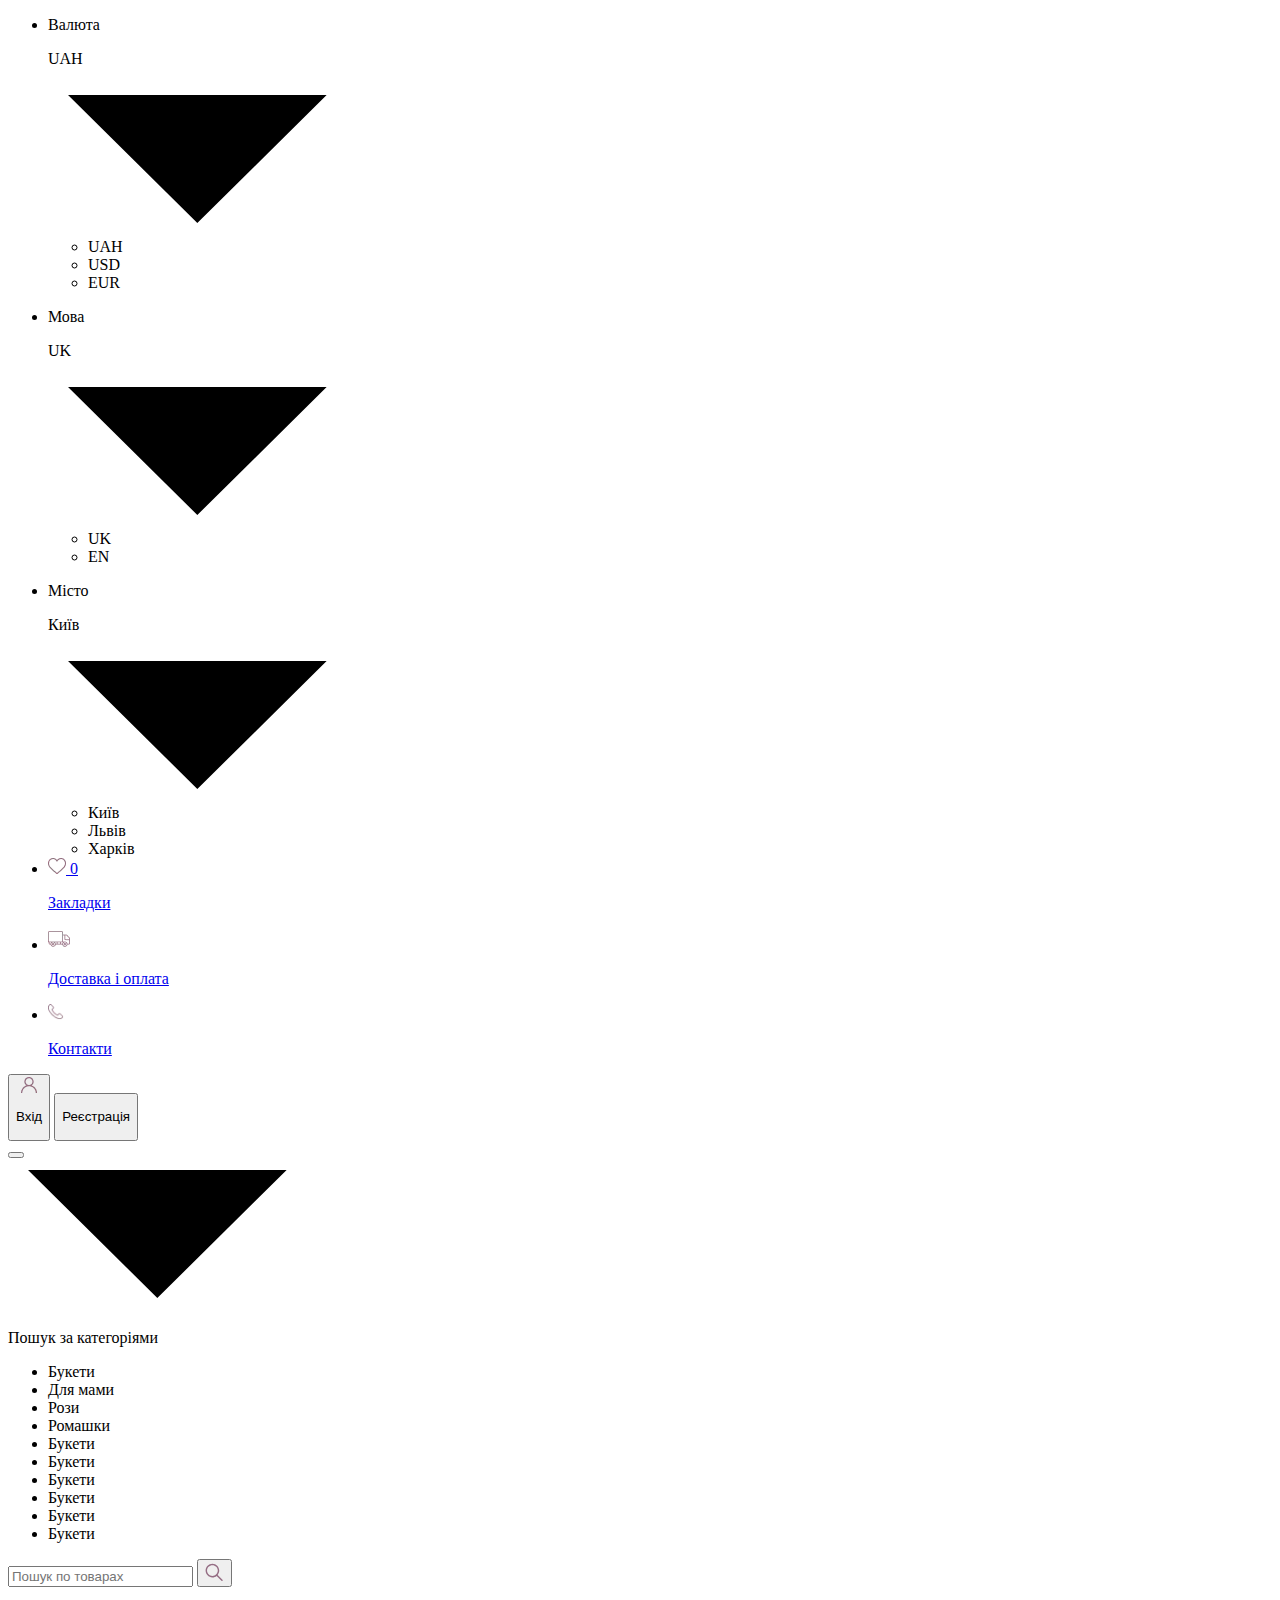
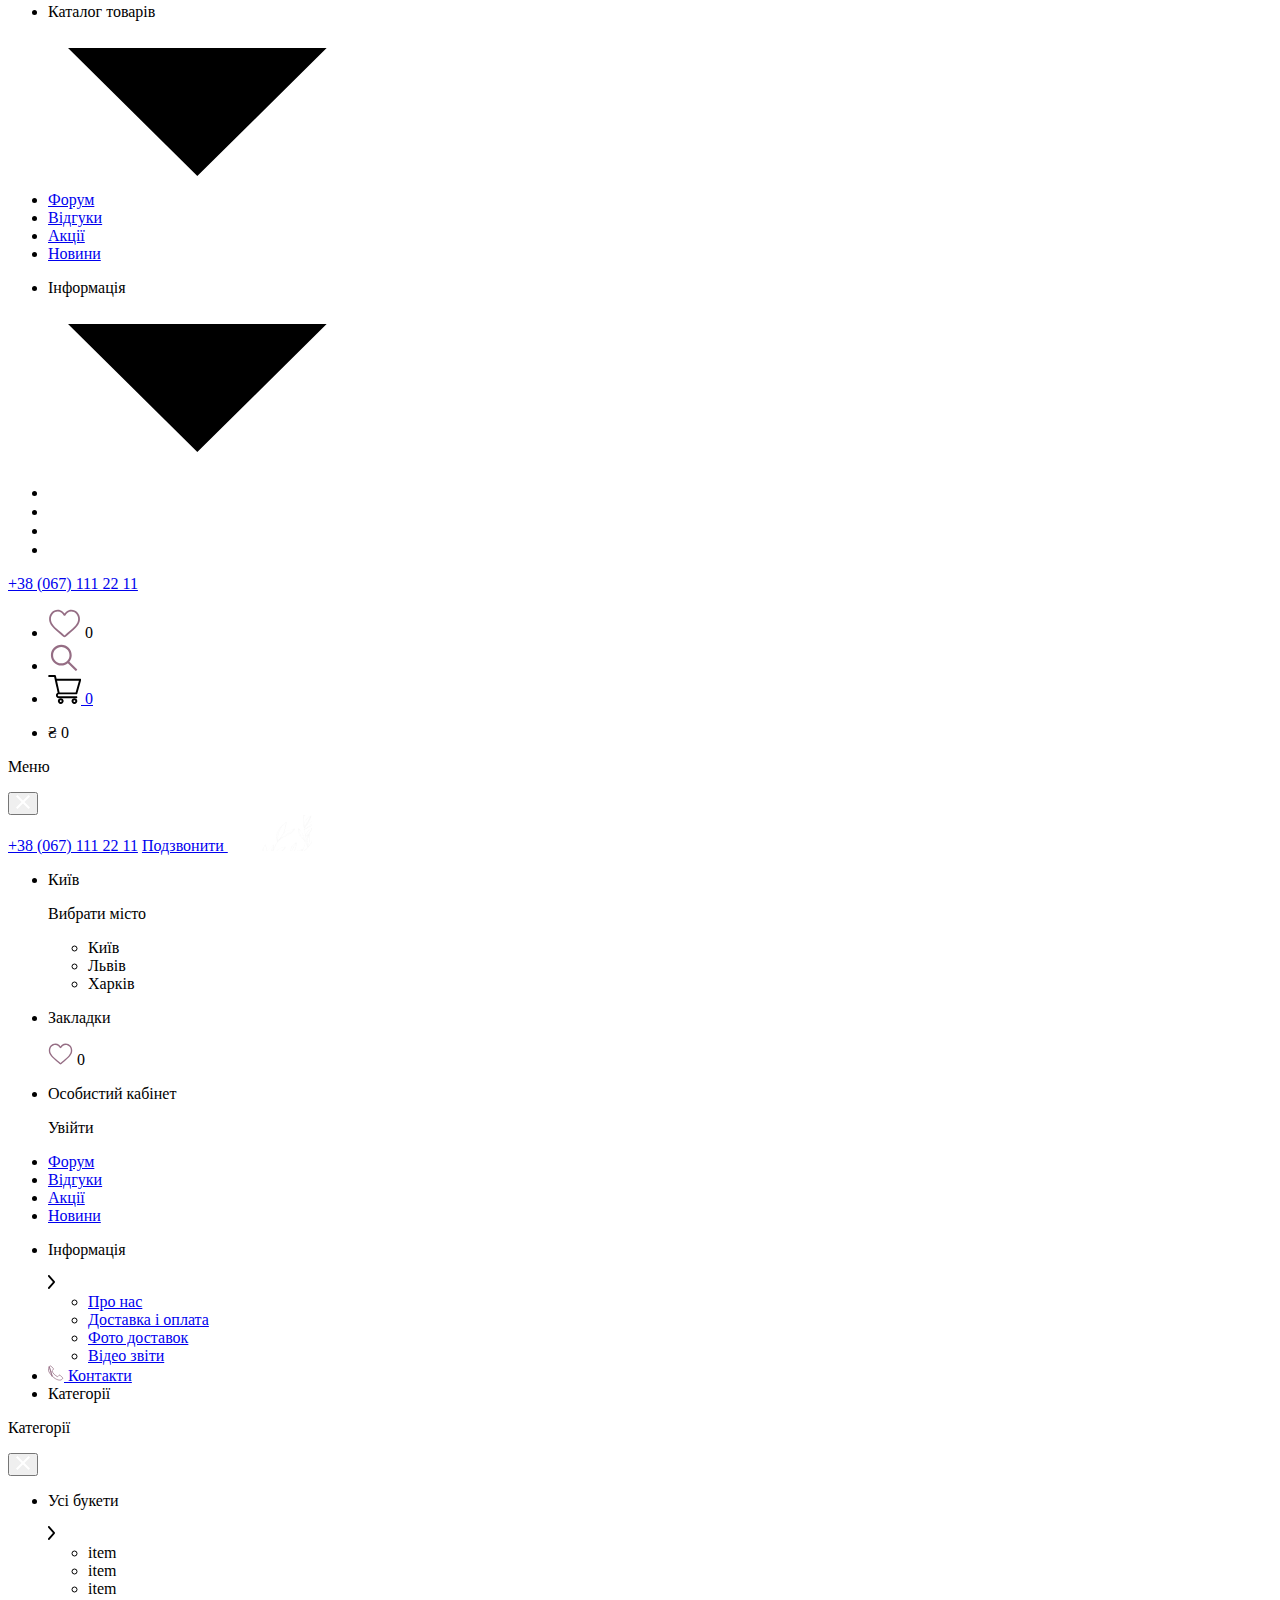
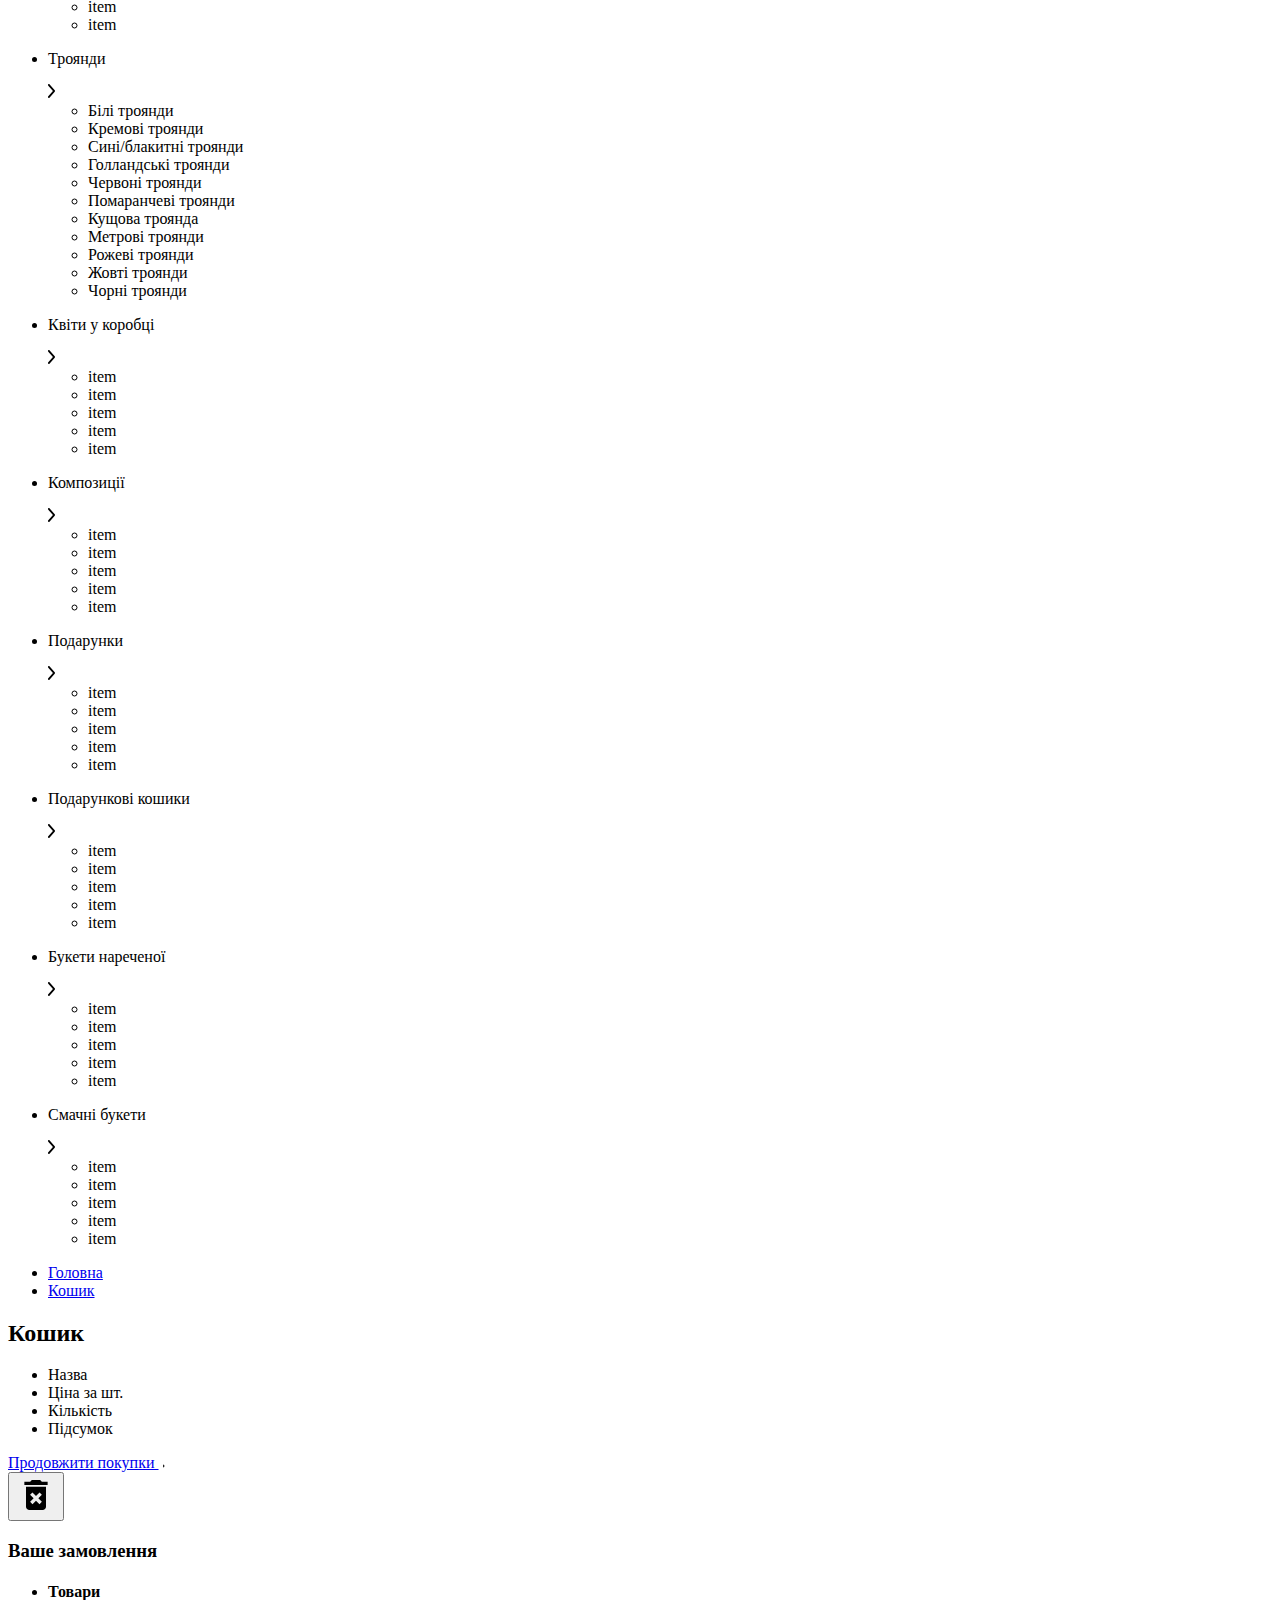
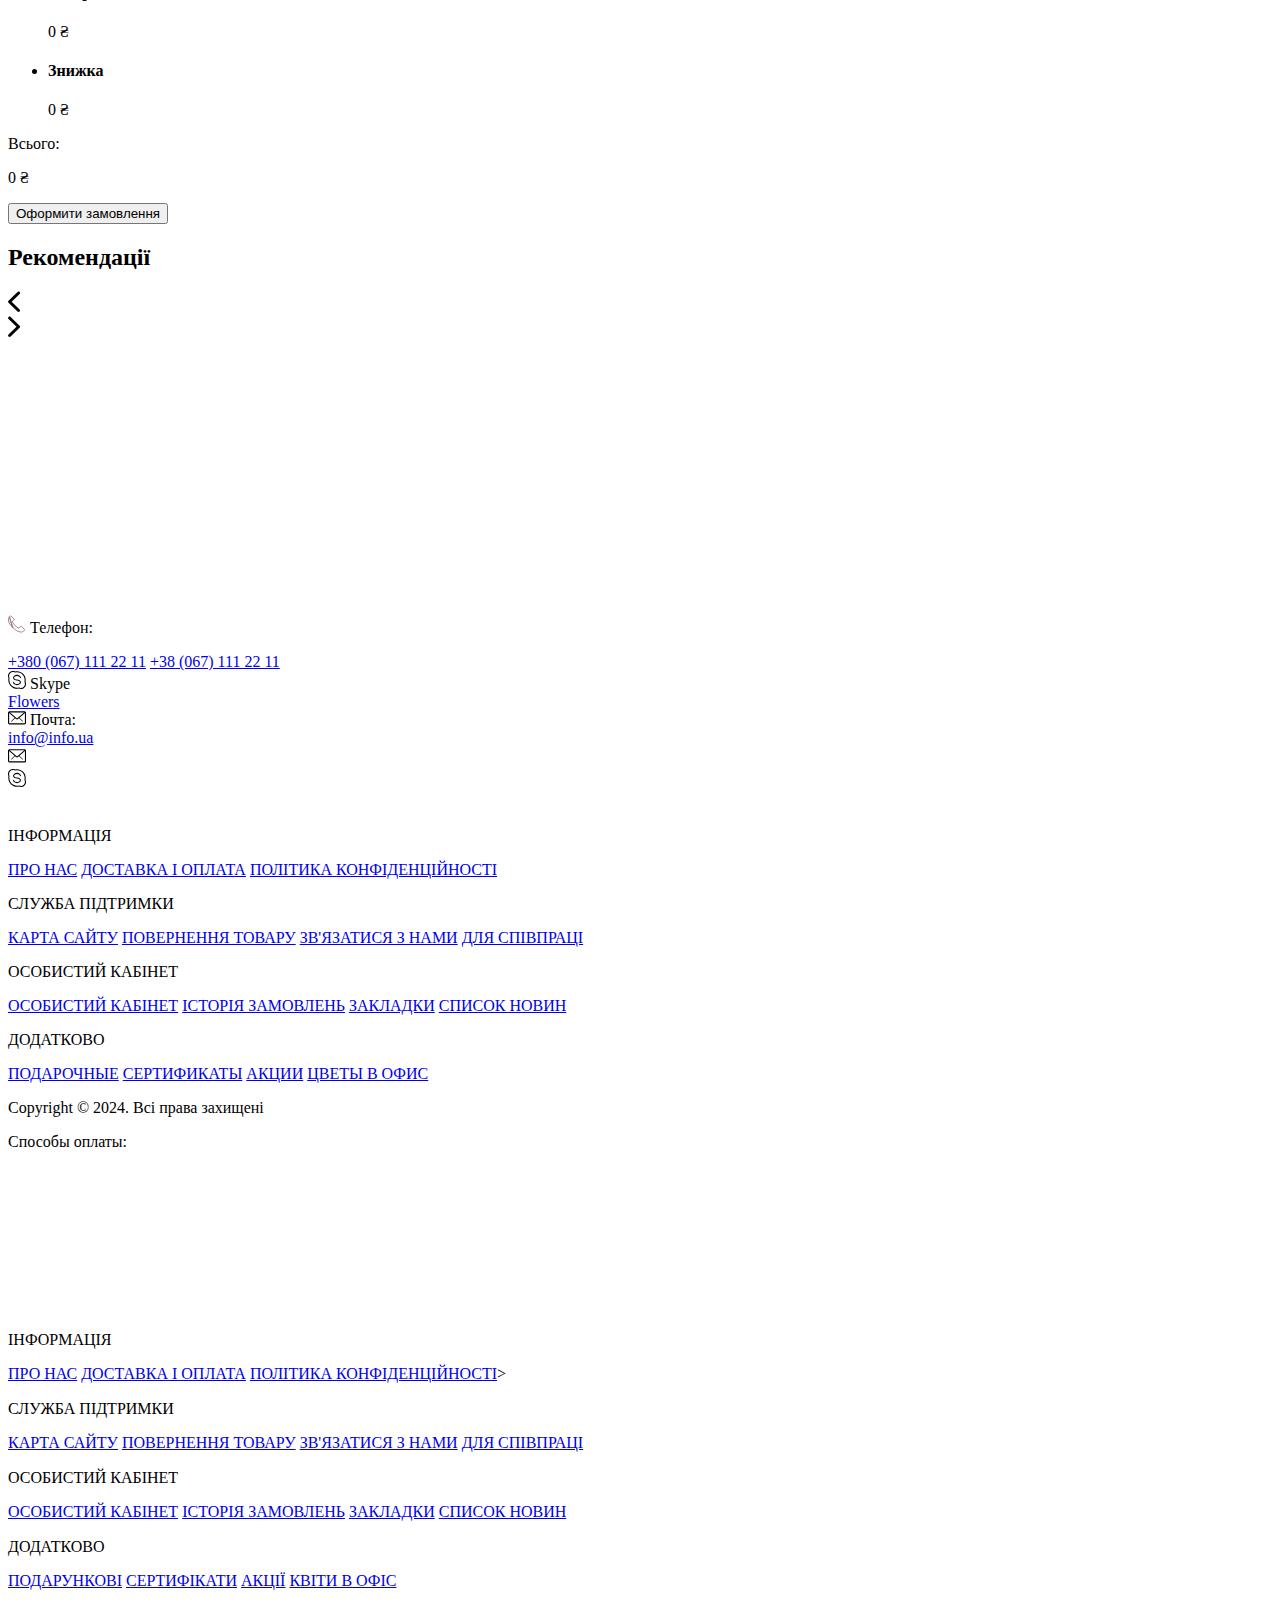
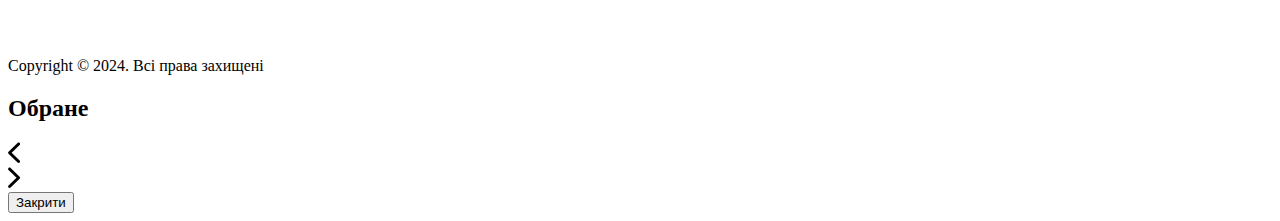
==== basket.html @ e7f1fe48 "Deploying to gh-pages from @ Oleksii03/Flowers@de7574df074969876890b5146ac5ef1aa6917907 🚀" ====
<!doctype html>
<html lang="uk">
  <head>
    <meta charset="UTF-8" />
    <meta
      name="viewport"
      content="width=device-width, initial-scale=1.0" />
    <title>Basket</title>

    <svg
  aria-hidden="true"
  style="position: absolute; width: 0; height: 0; overflow: hidden"
  version="1.1"
  xmlns="http://www.w3.org/2000/svg"
  xmlns:xlink="http://www.w3.org/1999/xlink">
  <defs>
    <symbol
      id="clear-basket"
      viewBox="0 0 24 24">
      <path
        d="M15.516 3.984h3.469v2.016h-13.969v-2.016h3.469l1.031-0.984h4.969zM8.438 11.859l2.156 2.156-2.109 2.109 1.406 1.406 2.109-2.109 2.109 2.109 1.406-1.406-2.109-2.109 2.109-2.156-1.406-1.406-2.109 2.156-2.109-2.156zM6 18.984v-12h12v12q0 0.797-0.609 1.406t-1.406 0.609h-7.969q-0.797 0-1.406-0.609t-0.609-1.406z"></path>
    </symbol>

    <symbol
      id="small-arrow-righ"
      viewBox="0 0 19 32">
      <path
        stroke-linejoin="miter"
        stroke-linecap="butt"
        stroke-miterlimit="4"
        stroke-width="4"
        d="M2.667 29.333l12.226-13.333-12.226-13.333"></path>
    </symbol>

    <symbol
      id="small-arrow-left"
      viewBox="0 0 20 32">
      <path
        stroke-linejoin="miter"
        stroke-linecap="butt"
        stroke-miterlimit="4"
        stroke-width="4.3636"
        d="M17.822 2.909l-12.004 13.091 12.004 13.091"></path>
    </symbol>

    <symbol
      id="remove-basket"
      viewBox="0 0 32 32">
      <path
        d="M8 25.333c0 1.467 1.2 2.667 2.667 2.667h10.667c1.467 0 2.667-1.2 2.667-2.667v-16h-16v16zM9.333 10.667h13.333v15.333h-13.333v-15.333zM20.667 5.333l-1.333-1.333h-6.667l-1.333 1.333h-4.667v2h18.667v-2h-4.667z"></path>
    </symbol>

    <symbol
      id="icon-arrow-accordion"
      viewBox="0 0 17 32">
      <path
        fill="#fff"
        style="fill: var(--color1, #fff)"
        d="M16.611 14.416l-12.997-13.759c-0.827-0.876-2.167-0.876-2.994 0s-0.826 2.294 0 3.169l11.501 12.175-11.5 12.174c-0.826 0.875-0.826 2.294 0 3.169s2.167 0.875 2.994 0l12.997-13.759c0.413-0.438 0.62-1.011 0.62-1.584s-0.207-1.147-0.62-1.584z"></path>
    </symbol>

    <symbol
      id="icon-skype"
      viewBox="0 0 32 32">
      <path
        d="M31.13 19.206c0.224-1.057 0.337-2.134 0.337-3.206 0-4.131-1.609-8.015-4.53-10.937s-6.806-4.53-10.937-4.53c-1.070 0-2.146 0.113-3.205 0.337-1.196-0.57-2.519-0.87-3.848-0.87-4.933 0-8.947 4.013-8.947 8.947 0 1.329 0.3 2.652 0.87 3.848-0.224 1.057-0.337 2.134-0.337 3.205 0 4.131 1.609 8.015 4.53 10.937s6.805 4.53 10.937 4.53c1.070 0 2.146-0.114 3.205-0.337 1.196 0.57 2.519 0.87 3.849 0.87 4.933 0 8.946-4.014 8.946-8.946 0-1.329-0.3-2.652-0.87-3.848zM23.054 30.125c-1.16 0-2.267-0.273-3.29-0.812-0.136-0.071-0.286-0.108-0.437-0.108-0.072 0-0.143 0.008-0.214 0.025-1.027 0.241-2.074 0.362-3.113 0.362-7.495 0-13.592-6.097-13.592-13.592 0-1.041 0.122-2.088 0.362-3.112 0.051-0.22 0.022-0.451-0.083-0.651-0.539-1.024-0.813-2.131-0.813-3.29 0-3.899 3.172-7.072 7.072-7.072 1.16 0 2.267 0.273 3.289 0.812 0.2 0.105 0.431 0.135 0.651 0.083 1.027-0.24 2.074-0.363 3.113-0.363 7.495 0 13.592 6.097 13.592 13.592 0 1.041-0.122 2.088-0.362 3.113-0.052 0.22-0.022 0.451 0.083 0.651 0.539 1.023 0.812 2.13 0.812 3.29 0 3.899-3.172 7.071-7.071 7.071z"></path>
      <path
        d="M16.001 8.752c2.765 0 5.102 1.445 5.102 3.155 0 0.518 0.42 0.938 0.937 0.938s0.938-0.42 0.938-0.938c0-1.414-0.775-2.717-2.181-3.67-1.294-0.877-2.998-1.36-4.796-1.36s-3.502 0.483-4.796 1.36c-1.406 0.953-2.181 2.256-2.181 3.67s0.774 2.717 2.181 3.67c1.294 0.877 2.998 1.36 4.796 1.36 2.765 0 5.102 1.445 5.102 3.155s-2.337 3.155-5.102 3.155c-2.766 0-5.102-1.445-5.102-3.155 0-0.518-0.42-0.938-0.938-0.938s-0.938 0.42-0.938 0.938c0 1.413 0.774 2.717 2.181 3.67 1.294 0.877 2.998 1.36 4.796 1.36s3.502-0.483 4.796-1.36c1.406-0.953 2.181-2.256 2.181-3.67s-0.775-2.717-2.181-3.67c-1.294-0.877-2.998-1.36-4.796-1.36-2.766 0-5.102-1.445-5.102-3.155s2.336-3.155 5.102-3.155z"></path>
    </symbol>

    <symbol
      id="icon-email"
      viewBox="0 0 41 32">
      <path
        d="M33.31 23.966c-0.163 0-0.326-0.060-0.454-0.18l-7.634-7.161c-0.267-0.249-0.28-0.67-0.029-0.937 0.251-0.269 0.669-0.281 0.938-0.029l7.634 7.161c0.267 0.25 0.28 0.67 0.029 0.937-0.131 0.139-0.306 0.21-0.484 0.21z"></path>
      <path
        d="M7.829 23.967c-0.176 0-0.353-0.070-0.484-0.21-0.251-0.267-0.237-0.687 0.029-0.937l7.636-7.161c0.268-0.249 0.689-0.239 0.938 0.029 0.251 0.267 0.237 0.687-0.029 0.937l-7.636 7.161c-0.127 0.121-0.291 0.181-0.454 0.181z"></path>
      <path
        d="M37.826 30.624h-34.509c-1.828 0-3.317-1.487-3.317-3.317v-22.616c0-1.829 1.489-4.12 3.317-4.12h34.509c1.828 0 3.317 2.291 3.317 4.12v22.616c0 1.829-1.488 3.317-3.317 3.317zM3.317 3.143c-1.097 0-0.745 0.452-0.745 1.549v22.88c0 1.097-0.352 0.392 0.745 0.392h34.509c1.097 0 0.745 0.441 0.745-0.656v-22.879c0-1.097 0.352-1.286-0.745-1.286h-34.509z"></path>
      <path
        d="M20.573 19.333c-0.882 0-1.764-0.293-2.436-0.878l-17.035-14.86c-0.276-0.24-0.305-0.659-0.065-0.937 0.243-0.276 1.259-1.038 1.535-0.801l16.714 14.143c0.848 0.739 1.725 0.739 2.571 0l16.714-14.143c-0.576-0.761 1.269 0.548 1.513 0.825 0.24 0.277 0.212 0.695-0.064 0.937l-17.013 14.835c-0.673 0.586-1.553 0.88-2.436 0.88z"></path>
    </symbol>

    <symbol
      id="three-arrows"
      viewBox="0 0 45 32">
      <path
        fill="#956d84"
        style="fill: var(--color1, #956d84)"
        opacity="0.4"
        d="M10.611 9.768l-1.516 1.347 4.716 4.884-4.716 4.884 1.516 1.516 6.232-6.4z"></path>
      <path
        fill="#956d84"
        style="fill: var(--color1, #956d84)"
        opacity="0.7"
        d="M20.716 9.768l-1.516 1.347 4.716 4.884-4.716 4.884 1.347 1.516 6.4-6.4z"></path>
      <path
        fill="#956d84"
        style="fill: var(--color1, #956d84)"
        opacity="0.9"
        d="M30.821 9.6l-1.516 1.516 4.716 4.884-4.884 4.884 1.516 1.347 6.4-6.232z"></path>
    </symbol>

    <symbol
      id="icon-slider-btn-next"
      viewBox="0 0 18 32">
      <path
        d="M17.585 14.869l-13.759-13.377c-0.875-0.851-2.294-0.851-3.169 0s-0.875 2.23 0 3.081l12.175 11.836-12.175 11.836c-0.875 0.851-0.875 2.23 0 3.081s2.294 0.851 3.169 0l13.759-13.377c0.438-0.425 0.656-0.983 0.656-1.54s-0.219-1.115-0.656-1.54z"></path>
    </symbol>

    <symbol
      id="icon-slider-btn-prev"
      viewBox="0 0 18 32">
      <path
        d="M0.656 14.869l13.759-13.377c0.875-0.851 2.294-0.851 3.169 0s0.875 2.23 0 3.081l-12.175 11.836 12.175 11.836c0.875 0.851 0.875 2.23 0 3.081s-2.294 0.851-3.169 0l-13.759-13.377c-0.437-0.425-0.656-0.983-0.656-1.54s0.219-1.115 0.656-1.54z"></path>
    </symbol>

    <symbol
      id="star-rating"
      viewBox="0 0 32 32">
      <path
        d="M32 12.408l-11.056-1.607-4.944-10.018-4.944 10.018-11.056 1.607 8 7.798-1.889 11.011 9.889-5.199 9.889 5.199-1.889-11.011 8-7.798z"></path>
    </symbol>

    <symbol
      id="icon-gift-for-clients"
      viewBox="0 0 33 32">
      <path
        d="M31.611 6.346h-2.561c0.074-0.104 0.142-0.214 0.201-0.329 0.339-0.662 0.385-1.441 0.126-2.138l-0.776-2.086c-0.259-0.697-0.802-1.257-1.491-1.536s-1.47-0.258-2.142 0.061l-6.141 2.917c-0.304-0.217-0.675-0.345-1.075-0.345h-2.761c-0.401 0-0.772 0.128-1.076 0.345l-6.141-2.917c-0.672-0.319-1.453-0.341-2.142-0.061s-1.232 0.84-1.491 1.536l-0.776 2.086c-0.259 0.697-0.213 1.476 0.126 2.138 0.059 0.115 0.126 0.225 0.201 0.329h-2.561c-0.268 0-0.485 0.217-0.485 0.485v3.494c0 0.268 0.217 0.485 0.485 0.485s0.485-0.217 0.485-0.485v-3.009h3.371c0.054 0.019 0.109 0.036 0.164 0.052l4.075 1.122c-0.906 1.388-1.704 2.847-2.388 4.36h-5.222v-0.583c0-0.268-0.217-0.485-0.485-0.485s-0.485 0.217-0.485 0.485v1.068c0 0.268 0.217 0.485 0.485 0.485h1.731v17.184c0 0.268 0.217 0.485 0.485 0.485h26.047c0.268 0 0.485-0.217 0.485-0.485v-2.818c0-0.268-0.217-0.485-0.485-0.485s-0.485 0.217-0.485 0.485v2.333h-9.626v-16.4c1.375 2.604 2.306 5.436 2.734 8.361 0.028 0.194 0.17 0.351 0.36 0.4 0.040 0.010 0.080 0.015 0.12 0.015 0.15 0 0.294-0.070 0.388-0.193 0.698-0.926 1.347-1.917 1.932-2.951 0.981 0.668 1.933 1.413 2.837 2.219 0.152 0.136 0.374 0.162 0.553 0.065s0.28-0.296 0.25-0.498c-0.387-2.643-1.11-5.243-2.134-7.717h2.585v12.424c0 0.268 0.217 0.485 0.485 0.485s0.485-0.217 0.485-0.485v-12.424h1.731c0.268 0 0.485-0.217 0.485-0.485v-6.504c0-0.268-0.217-0.485-0.485-0.485zM25.385 1.195c0.433-0.205 0.916-0.219 1.36-0.039s0.779 0.526 0.946 0.975l0.776 2.085c0.167 0.449 0.139 0.931-0.080 1.358s-0.593 0.731-1.054 0.858l-7.726 2.127v-2.333c1.737-1.063 6.066-3.257 7.144-1.736 0.155 0.219 0.458 0.271 0.676 0.116s0.271-0.458 0.116-0.677c-0.832-1.174-2.584-1.231-5.209-0.169-1.081 0.437-2.080 0.971-2.726 1.341v-0.358c0-0.26-0.054-0.507-0.151-0.732l5.93-2.816zM14.991 3.86h2.761c0.487 0 0.883 0.396 0.883 0.883v4.012c0 0.487-0.396 0.883-0.883 0.883h-2.761c-0.487 0-0.883-0.396-0.883-0.883v-4.012c0-0.487 0.396-0.883 0.883-0.883zM14.175 12.849c0.464-0.771 0.97-1.519 1.513-2.24h1.366c0.544 0.721 1.049 1.468 1.513 2.24h-4.392zM4.356 5.574c-0.218-0.426-0.247-0.909-0.080-1.358l0.776-2.086c0.167-0.449 0.502-0.795 0.946-0.975s0.927-0.167 1.36 0.039l5.93 2.817c-0.097 0.225-0.151 0.472-0.151 0.732v0.386c-0.644-0.371-1.665-0.92-2.774-1.369-2.625-1.062-4.378-1.005-5.209 0.169-0.155 0.219-0.103 0.522 0.116 0.677s0.522 0.103 0.676-0.116c1.088-1.535 5.488 0.714 7.192 1.765v2.303l-7.726-2.127c-0.462-0.127-0.836-0.432-1.055-0.858zM13.355 9.626c0.242 0.452 0.665 0.793 1.172 0.924-2.27 3.167-3.833 6.807-4.566 10.632-0.516-0.753-0.998-1.543-1.439-2.359-0.065-0.12-0.176-0.206-0.308-0.24s-0.271-0.010-0.384 0.064c-0.808 0.527-1.6 1.105-2.364 1.726 0.787-4.132 2.414-8.117 4.746-11.613l3.143 0.865zM3.834 13.82h2.586c-1.024 2.474-1.747 5.073-2.134 7.717-0.029 0.202 0.070 0.401 0.25 0.498s0.401 0.071 0.553-0.065c0.904-0.806 1.856-1.551 2.837-2.219 0.586 1.035 1.234 2.025 1.932 2.951 0.093 0.124 0.238 0.193 0.387 0.193 0.040 0 0.080-0.005 0.12-0.015 0.19-0.048 0.332-0.206 0.36-0.4 0.428-2.926 1.359-5.758 2.734-8.362v16.401h-9.626v-16.699zM14.43 30.519v-16.699h3.883v16.699h-3.883zM24.914 18.648c-0.113-0.074-0.253-0.097-0.384-0.064s-0.243 0.12-0.308 0.239c-0.441 0.816-0.923 1.605-1.439 2.359-0.733-3.825-2.296-7.464-4.566-10.631 0.507-0.131 0.93-0.472 1.172-0.925l3.144-0.866c2.332 3.497 3.959 7.482 4.746 11.614-0.765-0.621-1.556-1.199-2.365-1.726zM31.126 12.849h-5.222c-0.684-1.512-1.483-2.972-2.388-4.36l4.075-1.122c0.055-0.015 0.11-0.033 0.164-0.052h3.371v5.533z"></path>
    </symbol>

    <symbol
      id="icon-heart"
      viewBox="0 0 32 32">
      <path
        d="M23.6 2c-3.363 0-6.258 2.736-7.599 5.594-1.342-2.858-4.237-5.594-7.601-5.594-4.637 0-8.4 3.764-8.4 8.401 0 9.433 9.516 11.906 16.001 21.232 6.13-9.268 15.999-12.1 15.999-21.232 0-4.637-3.763-8.401-8.4-8.401z"></path>
    </symbol>

    <symbol
      id="icon-video-reports"
      viewBox="0 0 32 32">
      <path
        d="M9.020 9.623h0.624c-0.239-0.328-0.441-0.684-0.606-1.061-0.298-0.689-0.462-1.444-0.462-2.236 0-0.691 0.126-1.357 0.358-1.974 0.239-0.64 0.59-1.223 1.029-1.726 0.17-0.195 0.466-0.214 0.659-0.044 0.195 0.17 0.214 0.464 0.044 0.659-0.367 0.42-0.659 0.905-0.858 1.437-0.191 0.51-0.296 1.065-0.296 1.648 0 0.666 0.136 1.297 0.383 1.866 0.232 0.535 0.563 1.021 0.969 1.431h6.681c0.406-0.411 0.737-0.896 0.969-1.431 0.246-0.569 0.383-1.199 0.383-1.866 0-1.295-0.524-2.47-1.375-3.318-0.849-0.849-2.021-1.375-3.318-1.375-0.358 0-0.703 0.039-1.031 0.112-0.337 0.076-0.664 0.19-0.974 0.337-0.234 0.112-0.512 0.011-0.622-0.223-0.112-0.234-0.011-0.512 0.223-0.622 0.367-0.174 0.76-0.31 1.173-0.402 0.4-0.090 0.813-0.138 1.231-0.138 1.556 0 2.962 0.631 3.983 1.649 0.494 0.494 0.896 1.081 1.18 1.731 0.232-0.531 0.544-1.021 0.919-1.449 0.17-0.195 0.466-0.214 0.659-0.044 0.195 0.17 0.214 0.464 0.044 0.659-0.367 0.42-0.659 0.905-0.859 1.437-0.191 0.51-0.296 1.065-0.296 1.648 0 0.666 0.138 1.297 0.384 1.866 0.232 0.535 0.562 1.021 0.969 1.431h6.679c0.407-0.411 0.739-0.896 0.971-1.431 0.246-0.569 0.383-1.199 0.383-1.866 0-1.295-0.526-2.47-1.375-3.318s-2.021-1.375-3.318-1.375c-0.36 0-0.703 0.039-1.031 0.112-0.337 0.076-0.664 0.19-0.974 0.337-0.234 0.112-0.512 0.011-0.624-0.223-0.11-0.234-0.009-0.512 0.223-0.622 0.369-0.174 0.762-0.31 1.173-0.402 0.402-0.090 0.815-0.138 1.233-0.138 1.556 0 2.962 0.631 3.981 1.649s1.649 2.427 1.649 3.981c0 0.792-0.165 1.547-0.464 2.236-0.163 0.377-0.367 0.733-0.604 1.061h0.622c0.631 0 1.203 0.259 1.618 0.673s0.672 0.987 0.672 1.616v12.194c0 0.631-0.257 1.203-0.672 1.618s-0.987 0.671-1.618 0.671h-3.318l-1.116 3.907c-0.057 0.202-0.241 0.34-0.45 0.34h-10.921c-0.221 0-0.408-0.154-0.457-0.361l-1.109-3.885h-3.32c-0.629 0-1.201-0.257-1.616-0.671s-0.673-0.987-0.673-1.618v-2.716h-1.611v0.927c0 0.227-0.161 0.418-0.377 0.461l-4.144 1.201c-0.296 0.087-0.599-0.138-0.599-0.448v-4.459c0-0.259 0.211-0.47 0.469-0.47s0.468 0.211 0.468 0.47v3.837l3.246-0.943c0-2.638 0-5.276 0-7.914l-3.246-0.941v3.836c0 0.261-0.209 0.47-0.468 0.47s-0.469-0.209-0.469-0.47v-4.459c0-0.331 0.335-0.555 0.638-0.436l4.144 1.201c0.2 0.059 0.338 0.241 0.338 0.448v0.927h1.61v-2.716c0-0.629 0.259-1.201 0.673-1.616 0.415-0.416 0.987-0.673 1.616-0.673zM24.527 3.996c0.643 0 1.226 0.26 1.648 0.682s0.682 1.005 0.682 1.648c0 0.643-0.26 1.226-0.682 1.648s-1.005 0.682-1.648 0.682c-0.643 0-1.226-0.26-1.648-0.682s-0.682-1.004-0.682-1.648 0.26-1.226 0.682-1.648c0.422-0.422 1.005-0.682 1.648-0.682zM25.512 5.341c-0.252-0.252-0.601-0.407-0.985-0.407s-0.732 0.156-0.985 0.407c-0.252 0.253-0.407 0.601-0.407 0.985s0.156 0.734 0.407 0.985c0.253 0.252 0.601 0.408 0.985 0.408s0.733-0.156 0.985-0.408c0.252-0.251 0.407-0.601 0.407-0.985s-0.156-0.732-0.407-0.985zM14.203 3.996c0.645 0 1.226 0.26 1.648 0.682s0.682 1.005 0.682 1.648c0 0.643-0.26 1.226-0.682 1.648s-1.003 0.682-1.648 0.682c-0.643 0-1.224-0.26-1.646-0.682s-0.684-1.004-0.684-1.648 0.262-1.226 0.684-1.648c0.422-0.422 1.003-0.682 1.646-0.682zM15.189 5.341c-0.252-0.252-0.599-0.407-0.985-0.407-0.384 0-0.732 0.156-0.983 0.407-0.252 0.253-0.408 0.601-0.408 0.985s0.156 0.734 0.408 0.985c0.252 0.252 0.599 0.408 0.983 0.408s0.733-0.156 0.985-0.408c0.252-0.251 0.408-0.601 0.408-0.985s-0.156-0.732-0.408-0.985zM16.019 19.371c0.184 0.182 0.184 0.48 0 0.663-0.182 0.182-0.48 0.182-0.663 0l-1.343-1.343c-0.675-0.675-1.012-1.563-1.012-2.45s0.337-1.777 1.012-2.45c0.652-0.652 1.529-1.012 2.45-1.012 0.888 0 1.775 0.337 2.45 1.012l0.452 0.452 0.452-0.452c0.673-0.675 1.563-1.012 2.45-1.012s1.775 0.337 2.45 1.012c0.65 0.65 1.012 1.529 1.012 2.45 0 0.888-0.338 1.777-1.012 2.45l-5.021 5.019c-0.182 0.184-0.48 0.184-0.663 0l-2.176-2.176c-0.184-0.182-0.184-0.478 0-0.663 0.182-0.182 0.48-0.182 0.663 0l1.844 1.844 4.69-4.69c0.475-0.475 0.737-1.114 0.737-1.786 0-0.648-0.246-1.297-0.737-1.788-0.492-0.491-1.139-0.737-1.788-0.737s-1.297 0.246-1.788 0.737l-0.783 0.783c-0.183 0.182-0.48 0.182-0.663 0l-0.783-0.783c-0.475-0.475-1.116-0.739-1.788-0.739-0.647 0-1.295 0.246-1.788 0.739-0.491 0.491-0.737 1.139-0.737 1.788s0.246 1.295 0.737 1.788l1.343 1.343zM6.731 20.453v-4.886h-1.611v4.886h1.611zM19.366 8.573c-0.163 0.374-0.365 0.726-0.601 1.051h1.199c-0.234-0.324-0.436-0.677-0.599-1.051zM25.418 26.396h-12.106l0.946 3.309h10.214l0.946-3.309zM29.711 10.56c-6.897 0-13.794 0-20.691 0-0.37 0-0.709 0.152-0.953 0.399-0.246 0.244-0.399 0.583-0.399 0.953v12.194c0 0.372 0.152 0.709 0.399 0.955 0.245 0.244 0.583 0.397 0.953 0.397h20.691c0.372 0 0.71-0.152 0.955-0.397 0.245-0.246 0.397-0.583 0.397-0.955v-12.194c0-0.37-0.152-0.709-0.397-0.953-0.244-0.246-0.583-0.399-0.955-0.399z"></path>
    </symbol>

    <symbol
      id="icon-photos-of-deliveries"
      viewBox="0 0 32 32">
      <path
        d="M31.788 10.889c-0.173-0.236-0.427-0.39-0.715-0.435l-9.296-1.436v-7.924c0-0.603-0.491-1.094-1.094-1.094h-19.589c-0.603 0-1.094 0.491-1.094 1.094v19.602c0 0.603 0.491 1.094 1.094 1.094h7.3l-0.92 5.96c-0.091 0.59 0.324 1.157 0.914 1.248l19.36 2.99c0.576 0.089 1.158-0.333 1.248-0.914l0.501-3.242c0.093-0.599-0.834-0.742-0.926-0.143-0.063 0.408-0.354 3.421-0.679 3.372l-19.36-2.99c-0.093-0.023-0.136-0.083-0.131-0.178l0.943-6.103h1.049l-0.762 4.937c-0.040 0.256 0.136 0.495 0.392 0.535l16.693 2.578c0.236 0.036 0.498-0.152 0.535-0.392l2.583-16.723c0.040-0.256-0.136-0.495-0.392-0.535l-7.663-1.183v-1.040l9.153 1.414c0.093 0.023 0.136 0.083 0.131 0.178l-2.126 13.767c-0.090 0.582 0.832 0.752 0.926 0.143l2.126-13.767c0.045-0.289-0.026-0.578-0.198-0.813zM0.938 20.697v-19.602c0-0.086 0.070-0.156 0.156-0.156h19.589c0.086 0 0.156 0.070 0.156 0.156v19.602c0 0.086-0.070 0.156-0.156 0.156h-19.589c-0.086 0-0.156-0.070-0.156-0.156zM28.833 13.046l-2.439 15.796-15.767-2.435 0.713-4.617h9.343c0.603 0 1.094-0.491 1.094-1.094v-8.741l7.057 1.090z"></path>
      <path
        d="M19.334 1.966h-16.891c-0.259 0-0.469 0.21-0.469 0.469v2.343c0 0.606 0.938 0.606 0.938 0v-1.874h15.953v15.984h-15.953v-11.616c0-0.606-0.938-0.606-0.938 0v12.085c0 0.259 0.21 0.469 0.469 0.469h16.891c0.259 0 0.469-0.21 0.469-0.469v-16.921c0-0.259-0.21-0.469-0.469-0.469z"></path>
      <path
        d="M10.889 15.558c0.061 0 0.122-0.012 0.18-0.036 0.053-0.022 1.303-0.547 2.574-1.539 1.733-1.353 2.66-2.929 2.682-4.559 0.023-1.705-1.276-3.366-3.063-3.366-0.935 0-1.801 0.465-2.374 1.235-0.573-0.77-1.439-1.235-2.374-1.235-1.689 0-3.063 1.507-3.063 3.359 0 3.924 5.045 6.019 5.26 6.106 0.057 0.023 0.117 0.034 0.177 0.034zM6.39 9.418c0-1.335 0.953-2.422 2.125-2.422 0.833 0 1.594 0.56 1.938 1.428 0.153 0.387 0.718 0.387 0.871 0 0.344-0.867 1.104-1.428 1.938-1.428 1.268 0 2.141 1.224 2.125 2.415-0.039 2.902-3.651 4.766-4.501 5.165-0.857-0.392-4.496-2.232-4.496-5.159z"></path>
    </symbol>

    <symbol
      id="icon-phone"
      viewBox="0 0 34 32">
      <path
        fill="none"
        stroke="#956d84"
        style="stroke: var(--color1, #956d84)"
        stroke-linejoin="miter"
        stroke-linecap="butt"
        stroke-miterlimit="4"
        stroke-width="1.6"
        d="M2.646 2.4l-0.253 0.323c-0.417 0.532-0.77 1.151-1.034 1.823-0.246 0.649-0.395 1.258-0.463 1.86l-0.001 0.006c-0.609 5.045 1.645 9.765 8.319 16.44 0 0 0 0 0 0M2.646 2.4l6.003 21.018 0.566-0.566M2.646 2.4l1.041-1.047c0-0 0-0 0.001-0.001 0.73-0.73 1.857-0.72 2.509-0.068 0 0 0 0 0 0l4.953 4.954c0.654 0.654 0.663 1.781-0.066 2.511l-0 0-0.823 0.824-2.107 2.104 0.304 0.531c0.072 0.126 0.145 0.257 0.223 0.399 0.013 0.024 0.026 0.048 0.040 0.072l0.001 0.001 0.010 0.018c0.881 1.585 2.122 3.821 4.474 6.172 2.353 2.354 4.592 3.595 6.178 4.474 0.173 0.097 0.337 0.188 0.496 0.276l0.527 0.29 2.921-2.92c0.727-0.728 1.855-0.72 2.51-0.068 0 0 0.001 0.001 0.001 0.001l4.951 4.952c0 0 0 0 0.001 0.001 0.652 0.655 0.662 1.781-0.063 2.51l-1.12 1.097-0.255 0.199c-0.533 0.417-1.153 0.77-1.819 1.030-0.622 0.241-1.229 0.393-1.862 0.469-0.243 0.025-7.435 0.69-16.453-8.328M2.646 2.4l6.569 20.452M9.419 12.292c-0.013-0.024-0.026-0.047-0.039-0.071-0.078-0.142-0.154-0.279-0.229-0.41l0.268 0.481z"></path>
    </symbol>

    <symbol
      id="icon-favorite"
      viewBox="0 0 34 32">
      <path
        fill="#956d84"
        style="fill: var(--color1, #956d84)"
        d="M17.032 31.137c-0.485 0-0.953-0.176-1.317-0.495-1.376-1.203-2.703-2.334-3.873-3.332l-0.006-0.005c-3.432-2.924-6.395-5.45-8.457-7.938-2.305-2.781-3.379-5.419-3.379-8.299 0-2.799 0.96-5.381 2.702-7.272 1.763-1.913 4.183-2.966 6.814-2.966 1.966 0 3.767 0.622 5.352 1.848 0.8 0.619 1.525 1.376 2.164 2.26 0.639-0.883 1.364-1.641 2.164-2.26 1.585-1.226 3.386-1.848 5.352-1.848 2.631 0 5.050 1.053 6.814 2.966 1.743 1.89 2.702 4.472 2.702 7.272 0 2.881-1.073 5.518-3.378 8.299-2.062 2.488-5.025 5.014-8.457 7.938-1.173 0.999-2.501 2.132-3.881 3.338-0.364 0.319-0.832 0.494-1.317 0.494zM9.516 2.826c-2.067 0-3.966 0.825-5.347 2.323-1.402 1.521-2.174 3.623-2.174 5.919 0 2.423 0.901 4.59 2.92 7.026 1.952 2.355 4.854 4.829 8.215 7.693l0.006 0.005c1.175 1.001 2.507 2.137 3.893 3.349 1.395-1.214 2.729-2.351 3.906-3.354 3.361-2.864 6.263-5.337 8.215-7.692 2.019-2.436 2.919-4.603 2.919-7.026 0-2.296-0.772-4.398-2.174-5.919-1.381-1.498-3.28-2.323-5.347-2.323-1.514 0-2.904 0.481-4.132 1.43-1.094 0.846-1.856 1.916-2.303 2.664-0.23 0.385-0.634 0.615-1.082 0.615s-0.852-0.23-1.082-0.615c-0.447-0.748-1.209-1.818-2.303-2.664-1.227-0.949-2.618-1.43-4.132-1.43z"></path>
    </symbol>

    <symbol
      id="icon-basket"
      viewBox="0 0 36 32">
      <path
        d="M11.732 21.334h0.002c0.001 0 0.003-0 0.004-0h19.342c0.476 0 0.895-0.316 1.026-0.774l4.267-14.935c0.092-0.322 0.028-0.668-0.174-0.935s-0.517-0.425-0.852-0.425h-26.075l-0.763-3.432c-0.109-0.488-0.541-0.835-1.042-0.835h-6.401c-0.589 0-1.067 0.478-1.067 1.067s0.478 1.067 1.067 1.067h5.545c0.135 0.608 3.649 16.423 3.852 17.333-1.134 0.493-1.929 1.623-1.929 2.936 0 1.765 1.436 3.2 3.2 3.2h19.345c0.589 0 1.067-0.478 1.067-1.067s-0.478-1.067-1.067-1.067h-19.345c-0.588 0-1.067-0.479-1.067-1.067s0.477-1.065 1.064-1.067zM33.933 6.399l-3.658 12.802h-17.684l-2.845-12.802h24.187z"></path>
      <path
        d="M10.668 28.802c0 1.765 1.436 3.2 3.2 3.2s3.2-1.436 3.2-3.2c0-1.765-1.436-3.2-3.2-3.2s-3.2 1.436-3.2 3.2zM13.869 27.735c0.588 0 1.067 0.479 1.067 1.067s-0.479 1.067-1.067 1.067c-0.588 0-1.067-0.479-1.067-1.067s0.479-1.067 1.067-1.067z"></path>
      <path
        d="M25.746 28.802c0 1.765 1.436 3.2 3.2 3.2s3.2-1.436 3.2-3.2c0-1.765-1.436-3.2-3.2-3.2s-3.2 1.436-3.2 3.2zM28.946 27.735c0.588 0 1.067 0.479 1.067 1.067s-0.479 1.067-1.067 1.067c-0.588 0-1.067-0.479-1.067-1.067s0.479-1.067 1.067-1.067z"></path>
    </symbol>

    <symbol
      id="icon-facebook"
      viewBox="0 0 32 32">
      <path
        fill="#fff"
        style="fill: var(--color2, #fff)"
        d="M18.176 31.632h-4.993c-0.834 0-1.512-0.678-1.512-1.512v-11.262h-2.913c-0.834 0-1.512-0.679-1.512-1.512v-4.826c0-0.834 0.678-1.512 1.512-1.512h2.913v-2.417c0-2.396 0.752-4.435 2.176-5.895 1.43-1.467 3.428-2.242 5.778-2.242l3.808 0.006c0.833 0.001 1.51 0.68 1.51 1.512v4.481c0 0.834-0.678 1.512-1.512 1.512l-2.564 0.001c-0.782 0-0.981 0.157-1.024 0.205-0.070 0.080-0.154 0.305-0.154 0.927v1.909h3.548c0.267 0 0.526 0.066 0.748 0.19 0.48 0.268 0.778 0.775 0.778 1.323l-0.002 4.826c0 0.834-0.679 1.512-1.513 1.512h-3.561v11.263c0 0.834-0.679 1.512-1.513 1.512zM13.499 29.804h4.362v-11.765c0-0.557 0.453-1.010 1.010-1.010h4.063l0.002-4.195h-4.065c-0.557 0-1.010-0.453-1.010-1.010v-2.728c0-0.714 0.073-1.526 0.612-2.137 0.651-0.738 1.678-0.823 2.393-0.823l2.248-0.001v-3.85l-3.491-0.006c-3.777 0-6.124 2.418-6.124 6.31v3.235c0 0.557-0.453 1.010-1.010 1.010h-3.416v4.195h3.416c0.557 0 1.010 0.453 1.010 1.010v11.765zM23.429 2.287v0z"></path>
    </symbol>

    <symbol
      id="icon-insta"
      viewBox="0 0 32 32">
      <path
        fill="#fff"
        style="fill: var(--color2, #fff)"
        d="M15.553 0.015c-6.37 0-12.419-0.567-14.73 5.363-0.954 2.449-0.816 5.63-0.816 10.184 0 3.997-0.128 7.753 0.816 10.182 2.305 5.933 8.403 5.365 14.726 5.365 6.1 0 12.389 0.635 14.728-5.365 0.956-2.474 0.816-5.607 0.816-10.182 0-6.074 0.335-9.995-2.611-12.939-2.983-2.982-7.016-2.609-12.937-2.609h0.007zM15.158 2.526c11.789 0 14.316-0.842 13.474 19.368-0.842 6.737-6.39 7.092-13.079 7.092-11.716 0-13.363-1.198-13.618-13.425-0.29-13.878 3.96-13.036 13.224-13.036zM23.851 5.397c-1.030 0-1.865 0.835-1.865 1.865s0.835 1.865 1.865 1.865c1.030 0 1.865-0.835 1.865-1.865s-0.835-1.865-1.865-1.865zM15.553 7.578c-4.409 0-7.982 3.575-7.982 7.984s3.574 7.982 7.982 7.982 7.981-3.574 7.981-7.982c0-4.409-3.572-7.984-7.981-7.984zM15.553 10.38c6.851 0 6.86 10.365 0 10.365-6.849 0-6.86-10.365 0-10.365z"></path>
    </symbol>

    <symbol
      id="icon-viber"
      viewBox="0 0 32 32">
      <path
        fill="#fff"
        style="fill: var(--color2, #fff)"
        d="M19.048 0h-6.095c-6.384 0-11.578 5.193-11.578 11.575v5.491c0 4.753 2.921 9.025 7.313 10.765v3.559c0 0.241 0.142 0.46 0.363 0.557 0.079 0.035 0.163 0.052 0.247 0.052 0.148 0 0.295-0.054 0.409-0.158l3.534-3.2h5.808c6.384 0 11.578-5.193 11.578-11.576v-5.491c0-6.383-5.194-11.575-11.578-11.575zM29.407 17.066c0 5.711-4.647 10.357-10.359 10.357h-6.043c-0.151 0-0.297 0.056-0.409 0.158l-2.689 2.436v-2.608c0-0.258-0.163-0.489-0.406-0.574-4.13-1.461-6.906-5.386-6.906-9.769v-5.491c0-5.711 4.647-10.357 10.359-10.357h6.095c5.712 0 10.359 4.646 10.359 10.357v5.491z"></path>
      <path
        fill="#fff"
        style="fill: var(--color2, #fff)"
        d="M24.054 18.582l-3.745-2.433c-0.41-0.266-0.897-0.357-1.374-0.258-0.478 0.101-0.889 0.383-1.155 0.794l-0.176 0.271c-1.621-0.536-3.408-1.22-4.478-4.318l0.443-0.385c0.761-0.661 0.84-1.818 0.179-2.58l-2.93-3.371c-0.221-0.254-0.606-0.28-0.86-0.060l-1.84 1.599c-1.614 1.403-0.86 3.478-0.612 4.16 0.011 0.030 0.024 0.060 0.040 0.088 0.064 0.115 1.592 2.841 4.059 5.354 2.477 2.523 6.95 4.854 7.087 4.921 0.511 0.332 1.085 0.491 1.654 0.491 0.998 0 1.977-0.489 2.561-1.386l1.327-2.044c0.183-0.283 0.102-0.661-0.18-0.844zM21.884 20.806c-0.549 0.846-1.684 1.086-2.579 0.508-0.044-0.023-4.488-2.337-6.829-4.723-2.189-2.23-3.642-4.707-3.84-5.053-0.483-1.353-0.397-2.185 0.283-2.776l1.38-1.199 2.53 2.911c0.225 0.258 0.199 0.636-0.059 0.86l-0.748 0.65c-0.182 0.158-0.254 0.409-0.183 0.639 1.275 4.143 3.754 4.956 5.564 5.55l0.264 0.087c0.264 0.089 0.553-0.013 0.704-0.246l0.432-0.665c0.089-0.138 0.226-0.231 0.384-0.265s0.321-0.002 0.459 0.087l3.235 2.101-0.996 1.534z"></path>
      <path
        fill="#fff"
        style="fill: var(--color2, #fff)"
        d="M17.393 9.901c-0.324-0.093-0.661 0.095-0.753 0.419s0.096 0.661 0.419 0.753c0.908 0.258 1.631 0.983 1.887 1.892 0.076 0.268 0.32 0.444 0.586 0.444 0.055 0 0.11-0.007 0.166-0.023 0.324-0.091 0.512-0.428 0.421-0.752-0.37-1.313-1.415-2.36-2.726-2.733z"></path>
      <path
        fill="#fff"
        style="fill: var(--color2, #fff)"
        d="M22.030 13.54c0.055 0 0.11-0.007 0.166-0.023 0.324-0.091 0.512-0.428 0.421-0.752-0.719-2.549-2.748-4.582-5.295-5.307-0.324-0.093-0.661 0.096-0.753 0.42s0.096 0.661 0.419 0.753c2.143 0.609 3.85 2.321 4.455 4.466 0.076 0.268 0.32 0.444 0.586 0.444z"></path>
      <path
        fill="#fff"
        style="fill: var(--color2, #fff)"
        d="M17.060 4.62c-0.324-0.093-0.661 0.095-0.753 0.42-0.092 0.324 0.096 0.661 0.419 0.753 3.631 1.033 6.524 3.932 7.549 7.566 0.076 0.268 0.32 0.444 0.586 0.444 0.055 0 0.11-0.007 0.166-0.023 0.324-0.091 0.512-0.428 0.421-0.752-1.139-4.039-4.353-7.26-8.388-8.408z"></path>
    </symbol>

    <symbol
      id="icon-telegram"
      viewBox="0 0 32 32">
      <path
        fill="#fff"
        style="fill: var(--color2, #fff)"
        d="M31.506 3.179c-0.391-0.478-0.976-0.741-1.649-0.741-0.366 0-0.753 0.077-1.151 0.229l-27.087 10.34c-1.438 0.549-1.631 1.372-1.619 1.814s0.252 1.253 1.719 1.719c0.009 0.003 0.018 0.005 0.026 0.008l5.619 1.608 3.039 8.689c0.414 1.184 1.344 1.92 2.427 1.92 0.683 0 1.354-0.286 1.942-0.827l3.475-3.2 5.041 4.059c0 0 0.001 0.001 0.002 0.001l0.048 0.038c0.004 0.003 0.009 0.007 0.013 0.011 0.56 0.435 1.172 0.664 1.769 0.664h0c1.167 0 2.097-0.864 2.368-2.201l4.438-21.915c0.178-0.88 0.029-1.667-0.421-2.217zM9.244 17.85l10.84-5.538-6.75 7.172c-0.111 0.117-0.189 0.261-0.228 0.418l-1.302 5.272-2.561-7.324zM13.502 26.558c-0.045 0.041-0.090 0.078-0.135 0.112l1.208-4.891 2.197 1.769-3.269 3.010zM30.089 5.023l-4.438 21.915c-0.043 0.21-0.179 0.698-0.53 0.698-0.173 0-0.391-0.094-0.614-0.266l-5.712-4.599c-0.001-0.001-0.002-0.001-0.003-0.002l-3.399-2.737 9.761-10.372c0.313-0.332 0.341-0.841 0.067-1.205s-0.77-0.479-1.176-0.272l-16.054 8.202-5.695-1.629 27.079-10.337c0.229-0.087 0.388-0.106 0.482-0.106 0.057 0 0.16 0.007 0.197 0.053 0.050 0.061 0.113 0.268 0.035 0.657z"></path>
    </symbol>

    <symbol
      id="icon-search"
      viewBox="0 0 30 32">
      <path
        fill="#956d84"
        style="fill: var(--color1, #956d84)"
        d="M28.811 30.116l-8.421-8.421c1.597-1.972 2.559-4.479 2.559-7.208 0-6.327-5.148-11.475-11.475-11.475s-11.475 5.148-11.475 11.475c0 6.327 5.148 11.475 11.475 11.475 2.729 0 5.236-0.962 7.208-2.559l8.421 8.421c0.236 0.236 0.618 0.236 0.854 0l0.854-0.854c0.236-0.236 0.236-0.618 0-0.854zM11.475 23.545c-4.995 0-9.059-4.064-9.059-9.059s4.064-9.059 9.059-9.059c4.995 0 9.059 4.063 9.059 9.059s-4.064 9.059-9.059 9.059z"></path>
    </symbol>
    <symbol
      id="arrow-header-down"
      viewBox="0 0 75 32">
      <path d="M37.333 32l-32.332-32h64.663l-32.332 32z"></path>
    </symbol>

    <symbol
      id="icon-link"
      viewBox="0 0 32 32">
      <path
        fill="none"
        stroke="#fff"
        style="stroke: var(--color1, #fff)"
        stroke-linejoin="round"
        stroke-linecap="round"
        stroke-miterlimit="4"
        stroke-width="3.2"
        d="M14.858 7.542l2.514-2.514c2.777-2.777 7.054-3.002 9.554-0.503s2.274 6.777-0.503 9.554l-2.514 2.514M18.88 21.622l-5.028 5.028c-2.777 2.777-7.054 3.002-9.554 0.503s-2.274-6.777 0.503-9.554l5.028-5.028"></path>
      <path
        fill="none"
        stroke="#fff"
        style="stroke: var(--color1, #fff)"
        stroke-linejoin="round"
        stroke-linecap="round"
        stroke-miterlimit="4"
        stroke-width="3.2"
        d="M9.6 22.4l12.8-12.8"></path>
    </symbol>

    <symbol
      id="icon-linkedin"
      viewBox="0 0 32 32">
      <path
        fill="#fff"
        style="fill: var(--color1, #fff)"
        d="M31.992 32v-0.001h0.008v-12.471c0-6.101-1.217-10.8-7.826-10.8-3.177 0-5.309 1.882-6.18 3.665h-0.092v-3.096h-6.266v22.702h6.525v-11.241c0-2.96 0.52-5.822 3.916-5.822 3.346 0 3.396 3.378 3.396 6.012v11.053h6.518z"></path>
      <path
        fill="#fff"
        style="fill: var(--color1, #fff)"
        d="M0 11.636h5.818v20.364h-5.818v-20.364z"></path>
      <path
        fill="#fff"
        style="fill: var(--color1, #fff)"
        d="M4.364 0c-2.409 0-4.364 1.946-4.364 4.343s1.955 4.384 4.364 4.384c2.409 0 4.364-1.986 4.364-4.384-0.002-2.398-1.956-4.343-4.364-4.343v0z"></path>
    </symbol>

    <symbol
      id="icon-twitter"
      viewBox="0 0 35 32">
      <path
        fill="#fff"
        style="fill: var(--color1, #fff)"
        d="M3.097 27.907c2.906 2.065 6.355 3.267 10.064 3.267 12.077 0 18.68-11.081 18.68-20.689 0-0.315-0.006-0.626-0.019-0.938 1.283-1.026 2.397-2.306 3.275-3.764-1.176 0.58-2.442 0.968-3.77 1.141 1.355-0.895 2.394-2.324 2.887-4.019-1.269 0.832-2.675 1.436-4.17 1.762-1.197-1.411-2.904-2.293-4.792-2.293-3.626 0-6.566 3.253-6.566 7.267 0 0.572 0.059 1.125 0.171 1.658-5.456-0.302-10.296-3.197-13.531-7.596-0.565 1.076-0.89 2.322-0.89 3.656 0 2.522 1.158 4.748 2.92 6.052-1.077-0.034-2.088-0.364-2.974-0.909 0 0.031 0 0.061 0 0.092 0 3.521 2.266 6.462 5.266 7.13-0.549 0.167-1.13 0.254-1.728 0.254-0.424 0-0.835-0.043-1.235-0.13 0.834 2.891 3.259 4.993 6.131 5.049-2.246 1.951-5.074 3.11-8.152 3.11-0.53 0-1.051-0.029-1.566-0.099z"></path>
    </symbol>

    <symbol
      id="icon-one-project-map"
      viewBox="0 0 24 32">
      <path
        fill="#fff"
        style="fill: var(--color1, #fff)"
        opacity="0.5"
        d="M12.424 0.007c-6.822-0.219-12.424 4.984-12.424 11.433 0 7.319 7.373 12.631 11.506 20.269 0.21 0.388 0.796 0.388 1.006 0.001 3.739-6.873 10.128-11.482 11.312-18.104 1.226-6.852-4.108-13.364-11.4-13.599zM12.008 17.431c-3.474 0-6.29-2.683-6.29-5.992s2.816-5.992 6.29-5.992c3.474 0 6.29 2.683 6.29 5.992s-2.816 5.992-6.29 5.992z"></path>
    </symbol>

    <symbol
      id="icon-cross"
      viewBox="0 0 32 32">
      <path
        fill="#fff"
        style="fill: var(--color1, #fff)"
        d="M32 3.223l-3.223-3.223-12.777 12.777-12.777-12.777-3.223 3.223 12.777 12.777-12.777 12.777 3.223 3.223 12.777-12.777 12.777 12.777 3.223-3.223-12.777-12.777 12.777-12.777z"></path>
    </symbol>

    <symbol
      id="icon-arrow-right"
      viewBox="0 0 16 32">
      <path
        d="M15.424 14.416l-12.069-13.759c-0.768-0.876-2.012-0.876-2.78 0s-0.767 2.294 0 3.169l10.679 12.175-10.679 12.174c-0.767 0.875-0.767 2.294 0 3.169s2.012 0.875 2.78 0l12.069-13.759c0.384-0.438 0.575-1.011 0.575-1.584s-0.192-1.147-0.576-1.584z"></path>
    </symbol>

    <symbol
      id="icon-arrow-up"
      viewBox="0 0 32 32">
      <path d="M16 1l-15 15h9v16h12v-16h9z"></path>
    </symbol>

    <symbol
      id="icon-arrow"
      viewBox="0 0 48 32">
      <path
        fill="none"
        stroke="#fff"
        style="stroke: var(--color1, #fff)"
        stroke-linejoin="miter"
        stroke-linecap="butt"
        stroke-miterlimit="4"
        stroke-width="7.4667"
        d="M42.667 5.333l-18.667 18.667-18.667-18.667"></path>
    </symbol>

    <symbol
      id="icon-arrow-next"
      viewBox="0 0 19 32">
      <path
        stroke-linejoin="miter"
        stroke-linecap="butt"
        stroke-miterlimit="4"
        stroke-width="2.4"
        d="M3.2 3.2l12.8 12.8-12.8 12.8"></path>
    </symbol>

    <symbol
      id="icon-arrow-prev"
      viewBox="0 0 19 32">
      <path
        stroke-linejoin="miter"
        stroke-linecap="butt"
        stroke-miterlimit="4"
        stroke-width="2.4"
        d="M16 28.8l-12.8-12.8 12.8-12.8"></path>
    </symbol>

    <symbol
      id="icon-maps"
      viewBox="0 0 32 32">
      <path
        fill="#fff"
        style="fill: var(--color1, #fff)"
        d="M16.002 0c-6.39 0-11.589 5.199-11.589 11.589 0 7.93 10.371 19.573 10.813 20.065 0.415 0.462 1.139 0.461 1.553 0 0.442-0.492 10.813-12.134 10.813-20.065-0-6.39-5.199-11.589-11.589-11.589zM16.002 17.42c-3.215 0-5.831-2.616-5.831-5.831s2.616-5.831 5.831-5.831c3.215 0 5.831 2.616 5.831 5.831s-2.616 5.831-5.831 5.831z"></path>
    </symbol>

    <symbol
      id="icon-clock"
      viewBox="0 0 32 32">
      <path
        d="M20.586 23.414l-6.586-6.586v-8.828h4v7.172l5.414 5.414zM16 0c-8.837 0-16 7.163-16 16s7.163 16 16 16 16-7.163 16-16-7.163-16-16-16zM16 28c-6.627 0-12-5.373-12-12s5.373-12 12-12c6.627 0 12 5.373 12 12s-5.373 12-12 12z"></path>
    </symbol>

    <symbol
      id="icon-ctrl"
      viewBox="0 0 32 32">
      <path
        d="M23 14c-0.278 0-0.555-0.116-0.753-0.341l-6.247-7.14-6.247 7.14c-0.364 0.416-0.995 0.458-1.411 0.094s-0.458-0.995-0.094-1.411l7-8c0.19-0.217 0.464-0.341 0.753-0.341s0.563 0.125 0.753 0.341l7 8c0.364 0.416 0.322 1.047-0.094 1.411-0.19 0.166-0.424 0.247-0.658 0.247z"></path>
    </symbol>
  </defs>
</svg>

    <script type="module" crossorigin src="/Flowers/js/basket/basket.js"></script>
    <link rel="modulepreload" crossorigin href="/Flowers/assets/vendor-CWWLBHNg.js">
    <link rel="modulepreload" crossorigin href="/Flowers/assets/modalFavorite-DZ9v3phM.js">
    <link rel="stylesheet" crossorigin href="/Flowers/assets/vendor-BGkeTIC1.css">
    <link rel="stylesheet" crossorigin href="/Flowers/assets/basket-CEmz-rdm.css">
  </head>

  <body>
    <!-- header -->
    <header class="header">
  <div class="header__wrapper-top">
    <div class="header__container_top container">
      <nav class="header__nav-top">
        <ul class="header__list-top">
          <li class="header__item-top">
            <p class="header__item-top-title">Валюта</p>

            <div class="header__dropdown">
              <div class="header__dropdown-title_wrapp js-dropdown-title-box">
                <p class="header__dropdown-title js-dropdown-title">UAH</p>

                <svg class="header__dropdown-arrow-icon js-dropdown-arrow">
                  <use xlink:href="#arrow-header-down"></use>
                </svg>
              </div>

              <ul class="header__list-dropdown js-list-dropdown">
                <li class="header__item-dropdown">UAH</li>
                <li class="header__item-dropdown">USD</li>
                <li class="header__item-dropdown">EUR</li>
              </ul>
            </div>
          </li>

          <li class="header__item-top">
            <p class="header__item-top-title">Мова</p>

            <div class="header__dropdown">
              <div class="header__dropdown-title_wrapp js-dropdown-title-box">
                <p class="header__dropdown-title js-dropdown-title">UK</p>

                <svg class="header__dropdown-arrow-icon js-dropdown-arrow">
                  <use xlink:href="#arrow-header-down"></use>
                </svg>
              </div>

              <ul class="header__list-dropdown js-list-dropdown">
                <li class="header__item-dropdown">UK</li>
                <li class="header__item-dropdown">EN</li>
              </ul>
            </div>
          </li>
          <li class="header__item-top">
            <p class="header__item-top-title">Місто</p>

            <div class="header__dropdown">
              <div class="header__dropdown-title_wrapp js-dropdown-title-box">
                <p class="header__dropdown-title js-dropdown-title">Київ</p>

                <svg class="header__dropdown-arrow-icon js-dropdown-arrow">
                  <use xlink:href="#arrow-header-down"></use>
                </svg>
              </div>

              <ul class="header__list-dropdown js-list-dropdown">
                <li class="header__item-dropdown">Київ</li>
                <li class="header__item-dropdown">Львів</li>
                <li class="header__item-dropdown">Харків</li>
              </ul>
            </div>
          </li>

          <!-- ----- -->

          <li class="header__item-top">
            <a
              class="header__item-top-link"
              href="#">
              <div class="header__item-img_wrapper">
                <img
                  width="18"
                  height="16"
                  class="header__item-img"
                  src="[data-uri]"
                  alt="favorite-icon" />

                <span class="header__item-img_count js-favorite-amount">0</span>
              </div>

              <p class="header__item-top-title">Закладки</p>
            </a>
          </li>

          <li class="header__item-top">
            <a
              class="header__item-top-link"
              href="#">
              <img
                width="22"
                height="22"
                class="header__item-img"
                src="[data-uri]"
                alt="favorite-icon" />

              <p class="header__item-top-title">Доставка і оплата</p>
            </a>
          </li>
          <li class="header__item-top">
            <a
              class="header__item-top-link"
              href="#">
              <img
                width="16"
                height="16"
                class="header__item-img"
                src="[data-uri]"
                alt="favorite-icon" />

              <p class="header__item-top-title">Контакти</p>
            </a>
          </li>
        </ul>
      </nav>

      <div class="header__exit">
        <button class="header__exit-btn-exit">
          <img
            width="16"
            height="16"
            src="[data-uri]"
            alt="person" />
          <p>Вхід</p>
        </button>

        <button class="header__exit-btn-registration">
          <p>Реєстрація</p>
        </button>
      </div>
    </div>
  </div>

  <!-- ------- -->

  <div class="header__wrapper-bottom">
    <div class="header__container_bottom container">
      <button class="header__burger-btn burger-btn js-burger-btn">
        <div class="burger-btn__line burger-btn__line_top"></div>
        <div class="burger-btn__line burger-btn__line_middle"></div>
        <div class="burger-btn__line burger-btn__line_bottom"></div>
      </button>

      <a
        href="./index.html"
        target="_blank">
        <div class="header__logo-wrapper">
          <div class="header__logo"></div>
        </div>
      </a>

      <div class="header__nav-bottom-box nav-bottom-box">
        <div class="nav-bottom-box__top">
          <div class="header__search-category search-category">
            <div class="search-category__title-box js-search-category-title-box">
              <svg class="search-category__arrow-icon">
                <use xlink:href="#arrow-header-down"></use>
              </svg>

              <p class="search-category__title">Пошук за категоріями</p>
            </div>

            <ul class="search-category__list js-search-category-list">
              <li class="search-category__list-item">Букети</li>
              <li class="search-category__list-item">Для мами</li>
              <li class="search-category__list-item">Рози</li>
              <li class="search-category__list-item">Ромашки</li>
              <li class="search-category__list-item">Букети</li>
              <li class="search-category__list-item">Букети</li>
              <li class="search-category__list-item">Букети</li>
              <li class="search-category__list-item">Букети</li>
              <li class="search-category__list-item">Букети</li>
              <li class="search-category__list-item">Букети</li>
            </ul>
          </div>

          <!-- ----- -->

          <div class="header__search-input-wrapp">
            <input
              type="text"
              class="header__search-input"
              placeholder="Пошук по товарах" />

            <button
              class="header__search-btn"
              type="button">
              <svg
                width="19"
                height="19"
                class="search__icon">
                <use xlink:href="#icon-search"></use>
              </svg>
            </button>
          </div>
        </div>

        <!-- --nav-bottom-box__bottom--- -->

        <div class="nav-bottom-box__bottom">
          <ul class="nav-bottom-box__list">
            <li class="nav-bottom-box__list-item">
              <div class="categories__title-box">
                <p class="categories__title">Каталог товарів</p>

                <svg class="categories__title-arrow-icon">
                  <use xlink:href="#arrow-header-down"></use>
                </svg>
              </div>

              <ul class="nav-bottom-box__categories-list"></ul>
            </li>

            <li class="nav-bottom-box__list-item">
              <a
                class="nav-bottom-box__list-link"
                href="#"
                target="_blank">
                Форум
              </a>
            </li>

            <li class="nav-bottom-box__list-item">
              <a
                class="nav-bottom-box__list-link"
                href="#"
                target="_blank">
                Відгуки
              </a>
            </li>
            <li class="nav-bottom-box__list-item">
              <a
                class="nav-bottom-box__list-link"
                href="#"
                target="_blank">
                Акції
              </a>
            </li>
            <li class="nav-bottom-box__list-item">
              <a
                class="nav-bottom-box__list-link"
                href="#"
                target="_blank">
                Новини
              </a>
            </li>

            <li class="nav-bottom-box__list-item">
              <div class="information__title-box">
                <p class="information__title">Інформація</p>

                <svg class="categories__title-arrow-icon">
                  <use xlink:href="#arrow-header-down"></use>
                </svg>
              </div>

              <ul class="nav-bottom-box__information-list"></ul>
            </li>
          </ul>
        </div>
      </div>

      <div class="header__contacts-box">
        <ul class="social-media__list">
          <li class="social-media__list-item">
            <a
              href="#"
              target="_blank"
              class="social-media__list-link">
              <svg
                width="15"
                height="15"
                class="social-media__icon">
                <use xlink:href="#icon-viber"></use>
              </svg>
            </a>
          </li>

          <li class="social-media__list-item">
            <a
              href="#"
              target="_blank"
              class="social-media__list-link">
              <svg
                width="15"
                height="15"
                class="social-media__icon">
                <use xlink:href="#icon-insta"></use>
              </svg>
            </a>
          </li>

          <li class="social-media__list-item">
            <a
              href="#"
              target="_blank"
              class="social-media__list-link">
              <svg
                width="15"
                height="15"
                class="social-media__icon">
                <use xlink:href="#icon-telegram"></use>
              </svg>
            </a>
          </li>

          <li class="social-media__list-item">
            <a
              href="#"
              target="_blank"
              class="social-media__list-link">
              <svg
                width="15"
                height="15"
                class="social-media__icon">
                <use xlink:href="#icon-facebook"></use>
              </svg>
            </a>
          </li>
        </ul>

        <a
          class="header__contacts-box-tel"
          href="tel: 0671112211"
          >+38 (067) 111 22 11</a
        >

        <div class="header__contacts-box-favorite box-favorite">
          <ul class="box-favorite__list">
            <li class="box-favorite__list-item">
              <div class="box-favorite__list-item-box js-favorite-btn">
                <svg
                  width="33"
                  height="29"
                  class="header__icon-favorite">
                  <use xlink:href="#icon-favorite"></use>
                </svg>
                <span class="box-favorite__amount js-favorite-amount">0</span>
              </div>
            </li>

            <li class="box-favorite__list-item box-favorite__list-item_search">
              <svg
                width="33"
                height="29"
                class="header__icon-favorite">
                <use xlink:href="#icon-search"></use>
              </svg>
            </li>

            <li class="box-favorite__list-item">
              <a
                href="./basket.html"
                target="_blank"
                class="box-favorite__list-item-box">
                <svg
                  width="33"
                  height="29"
                  class="header__icon-favorite">
                  <use xlink:href="#icon-basket"></use>
                </svg>
                <span class="box-favorite__amount js-basket-amount">0</span>
              </a>
            </li>

            <li class="box-favorite__list-item">
              <p class="box-favorite__list-item-sum js-basket-sum"><span>₴</span> 0</p>
            </li>
          </ul>
        </div>
      </div>
    </div>
  </div>
</header>

    <!-- mob-menu -->
    <div class="mob-menu js-mob-menu">
  <div class="mob-menu__header">
    <p class="mob-menu__header-title">Меню</p>

    <button class="mob-menu__close-btn js-mob-menu-btn-close">
      <svg
        width="14"
        height="14">
        <use xlink:href="#icon-cross"></use>
      </svg>
    </button>
  </div>

  <div class="mob-menu__container">
    <div class="mob-menu__contacts">
      <a
        href="tel:+380671112211"
        class="mob-menu__contacts-link"
        >+38 (067) 111 22 11</a
      >
      <a
        href="tel:+380971234567"
        class="mob-menu__contacts-btn"
        >Подзвонити
        <img
          class="mob-menu__contacts-btn-img"
          src="[data-uri]"
          alt="" />
      </a>
    </div>

    <ul class="mob-menu__user-panel user-panel__list">
      <li class="user-panel__list-item">
        <p class="user-panel__list-item-title js-active-city">Київ</p>

        <div class="user-panel__city-selection-wrapper">
          <p class="user-panel__city-selection-title js-choose-city">Вибрати місто</p>

          <ul class="user-panel__city-selection-list js-city-selection-list">
            <li class="user-panel__city-selection-list-item">Київ</li>
            <li class="user-panel__city-selection-list-item">Львів</li>
            <li class="user-panel__city-selection-list-item">Харків</li>
          </ul>
        </div>
      </li>

      <li class="user-panel__list-item">
        <p class="user-panel__list-item-title">Закладки</p>

        <div class="user-panel__list-item-favorite-wrapp js-favorite-btn">
          <svg
            width="25"
            height="22">
            <use xlink:href="#icon-favorite"></use>
          </svg>

          <span class="user-panel__list-item-favorite-count js-favorite-amount">0</span>
        </div>
      </li>

      <li class="user-panel__list-item">
        <p class="user-panel__list-item-title">Особистий кабінет</p>

        <p class="user-panel__list-item-sub-title">Увійти</p>
      </li>
    </ul>

    <!-- -nav-list- -->

    <ul class="mob-menu__nav-list">
      <li class="mob-menu__nav-list-item">
        <a
          target="_blank"
          href="#"
          class="mob-menu__nav-list-link"
          >Форум</a
        >
      </li>

      <li class="mob-menu__nav-list-item">
        <a
          target="_blank"
          href="#"
          class="mob-menu__nav-list-link"
          >Відгуки</a
        >
      </li>

      <li class="mob-menu__nav-list-item">
        <a
          target="_blank"
          href="#"
          class="mob-menu__nav-list-link"
          >Акції</a
        >
      </li>

      <li class="mob-menu__nav-list-item">
        <a
          target="_blank"
          href="#"
          class="mob-menu__nav-list-link"
          >Новини</a
        >
      </li>

      <li class="mob-menu__nav-list-item nav-list-item">
        <div class="nav-list-item__title-wrapper js-information-item">
          <p class="nav-list-item__title">Інформація</p>

          <svg
            width="7"
            height="14">
            <use xlink:href="#icon-arrow-right"></use>
          </svg>
        </div>

        <ul class="nav-list__sub-list js-information-sub-list">
          <li class="nav-list__sub-list-item">
            <a
              target="_blank"
              href="#"
              class="nav-list__sub-list-link">
              Про нас
            </a>
          </li>

          <li class="nav-list__sub-list-item">
            <a
              target="_blank"
              href="#"
              class="nav-list__sub-list-link">
              Доставка і оплата
            </a>
          </li>

          <li class="nav-list__sub-list-item">
            <a
              target="_blank"
              href="#"
              class="nav-list__sub-list-link">
              Фото доставок
            </a>
          </li>

          <li class="nav-list__sub-list-item">
            <a
              target="_blank"
              href="#"
              class="nav-list__sub-list-link">
              Відео звіти
            </a>
          </li>
        </ul>
      </li>

      <li class="mob-menu__nav-list-item">
        <a
          target="_blank"
          href="#"
          class="mob-menu__nav-list-link mob-menu__nav-list-link_phone">
          <svg
            width="16"
            height="16">
            <use xlink:href="#icon-phone"></use>
          </svg>
          Контакти
        </a>
      </li>

      <li class="mob-menu__nav-list-item js-categories-item">Категорії</li>
    </ul>
  </div>
</div>

<!-- menu-categories -->

<div class="menu-categories js-menu-categories">
  <div class="mob-menu__header">
    <p class="mob-menu__header-title">Категорії</p>

    <button class="mob-menu__close-btn js-menu-categories-btn-close">
      <svg
        width="14"
        height="14">
        <use xlink:href="#icon-cross"></use>
      </svg>
    </button>
  </div>

  <div class="mob-menu__container">
    <ul class="menu-categories__list js-menu-categories-list">
      <li class="menu-categories__list-item">
        <div class="menu-categories__list-title-box js-categories-list-title-box">
          <p class="menu-categories__list-title">Усі букети</p>

          <svg
            class="menu-categories__list-title-icon"
            width="7"
            height="14">
            <use xlink:href="#icon-arrow-right"></use>
          </svg>
        </div>

        <ul class="menu-categories__sub-list js-categories-sub-list">
          <li class="menu-categories__sub-list-item">item</li>
          <li class="menu-categories__sub-list-item">item</li>
          <li class="menu-categories__sub-list-item">item</li>
          <li class="menu-categories__sub-list-item">item</li>
          <li class="menu-categories__sub-list-item">item</li>
        </ul>
      </li>

      <li class="menu-categories__list-item">
        <div class="menu-categories__list-title-box js-categories-list-title-box">
          <p class="menu-categories__list-title">Троянди</p>

          <svg
            class="menu-categories__list-title-icon"
            width="7"
            height="14">
            <use xlink:href="#icon-arrow-right"></use>
          </svg>
        </div>

        <ul class="menu-categories__sub-list js-categories-sub-list">
          <li class="menu-categories__sub-list-item">Білі троянди</li>
          <li class="menu-categories__sub-list-item">Кремові троянди</li>
          <li class="menu-categories__sub-list-item">Сині/блакитні троянди</li>
          <li class="menu-categories__sub-list-item">Голландські троянди</li>
          <li class="menu-categories__sub-list-item">Червоні троянди</li>
          <li class="menu-categories__sub-list-item">Помаранчеві троянди</li>
          <li class="menu-categories__sub-list-item">Кущова троянда</li>
          <li class="menu-categories__sub-list-item">Метрові троянди</li>
          <li class="menu-categories__sub-list-item">Рожеві троянди</li>
          <li class="menu-categories__sub-list-item">Жовті троянди</li>
          <li class="menu-categories__sub-list-item">Чорні троянди</li>
        </ul>
      </li>

      <li class="menu-categories__list-item">
        <div class="menu-categories__list-title-box js-categories-list-title-box">
          <p class="menu-categories__list-title">Квіти у коробці</p>

          <svg
            class="menu-categories__list-title-icon"
            width="7"
            height="14">
            <use xlink:href="#icon-arrow-right"></use>
          </svg>
        </div>

        <ul class="menu-categories__sub-list js-categories-sub-list">
          <li class="menu-categories__sub-list-item">item</li>
          <li class="menu-categories__sub-list-item">item</li>
          <li class="menu-categories__sub-list-item">item</li>
          <li class="menu-categories__sub-list-item">item</li>
          <li class="menu-categories__sub-list-item">item</li>
        </ul>
      </li>

      <li class="menu-categories__list-item">
        <div class="menu-categories__list-title-box js-categories-list-title-box">
          <p class="menu-categories__list-title">Композиції</p>

          <svg
            class="menu-categories__list-title-icon"
            width="7"
            height="14">
            <use xlink:href="#icon-arrow-right"></use>
          </svg>
        </div>

        <ul class="menu-categories__sub-list js-categories-sub-list">
          <li class="menu-categories__sub-list-item">item</li>
          <li class="menu-categories__sub-list-item">item</li>
          <li class="menu-categories__sub-list-item">item</li>
          <li class="menu-categories__sub-list-item">item</li>
          <li class="menu-categories__sub-list-item">item</li>
        </ul>
      </li>

      <li class="menu-categories__list-item">
        <div class="menu-categories__list-title-box js-categories-list-title-box">
          <p class="menu-categories__list-title">Подарунки</p>

          <svg
            class="menu-categories__list-title-icon"
            width="7"
            height="14">
            <use xlink:href="#icon-arrow-right"></use>
          </svg>
        </div>

        <ul class="menu-categories__sub-list js-categories-sub-list">
          <li class="menu-categories__sub-list-item">item</li>
          <li class="menu-categories__sub-list-item">item</li>
          <li class="menu-categories__sub-list-item">item</li>
          <li class="menu-categories__sub-list-item">item</li>
          <li class="menu-categories__sub-list-item">item</li>
        </ul>
      </li>

      <li class="menu-categories__list-item">
        <div class="menu-categories__list-title-box js-categories-list-title-box">
          <p class="menu-categories__list-title">Подарункові кошики</p>

          <svg
            class="menu-categories__list-title-icon"
            width="7"
            height="14">
            <use xlink:href="#icon-arrow-right"></use>
          </svg>
        </div>

        <ul class="menu-categories__sub-list js-categories-sub-list">
          <li class="menu-categories__sub-list-item">item</li>
          <li class="menu-categories__sub-list-item">item</li>
          <li class="menu-categories__sub-list-item">item</li>
          <li class="menu-categories__sub-list-item">item</li>
          <li class="menu-categories__sub-list-item">item</li>
        </ul>
      </li>

      <li class="menu-categories__list-item">
        <div class="menu-categories__list-title-box js-categories-list-title-box">
          <p class="menu-categories__list-title">Букети нареченої</p>

          <svg
            class="menu-categories__list-title-icon"
            width="7"
            height="14">
            <use xlink:href="#icon-arrow-right"></use>
          </svg>
        </div>

        <ul class="menu-categories__sub-list js-categories-sub-list">
          <li class="menu-categories__sub-list-item">item</li>
          <li class="menu-categories__sub-list-item">item</li>
          <li class="menu-categories__sub-list-item">item</li>
          <li class="menu-categories__sub-list-item">item</li>
          <li class="menu-categories__sub-list-item">item</li>
        </ul>
      </li>

      <li class="menu-categories__list-item">
        <div class="menu-categories__list-title-box js-categories-list-title-box">
          <p class="menu-categories__list-title">Смачні букети</p>

          <svg
            class="menu-categories__list-title-icon"
            width="7"
            height="14">
            <use xlink:href="#icon-arrow-right"></use>
          </svg>
        </div>

        <ul class="menu-categories__sub-list js-categories-sub-list">
          <li class="menu-categories__sub-list-item">item</li>
          <li class="menu-categories__sub-list-item">item</li>
          <li class="menu-categories__sub-list-item">item</li>
          <li class="menu-categories__sub-list-item">item</li>
          <li class="menu-categories__sub-list-item">item</li>
        </ul>
      </li>
    </ul>
  </div>
</div>


    <main>
      <section class="basket-main">
  <div class="basket-main__container container">
    <!-- pages-navigation -->
    <ul class="basket-main__pages-navigation">
      <li class="basket-main__pages-navigation-item">
        <a
          href="./index.html"
          class="basket-main__pages-navigation-link basket-main__pages-navigation-link_main">
          Головна
        </a>
      </li>
      <li class="basket-main__pages-navigation-item">
        <a
          href="#"
          class="basket-main__pages-navigation-link">
          Кошик
        </a>
      </li>
    </ul>

    <h2 class="basket-main__title">Кошик</h2>

    <div class="basket-main__continue-shopping">
      <ul class="basket-main__continue-shopping-list js-title-shopping-list">
        <li class="basket-main__continue-shopping-item">Назва</li>
        <li class="basket-main__continue-shopping-item">Ціна за шт.</li>
        <li class="basket-main__continue-shopping-item">Кількість</li>
        <li class="basket-main__continue-shopping-item">Підсумок</li>
      </ul>

      <a
        href="#"
        class="basket-main__continue-shopping-link"
        target="_blank">
        Продовжити покупки
        <svg
          class="basket-main__continue-shopping-icon"
          width="10"
          height="4">
          <use xlink:href="#small-arrow-righ"></use>
        </svg>
      </a>
    </div>

    <!-- main__content -->
    <div class="basket-main__content">
      <button
        class="basket-main__content-remove-all basket-main__content-remove-all_hidden js-remove-basket-all">
        <svg
          width="40"
          height="40">
          <use xlink:href="#clear-basket"></use>
        </svg>
      </button>

      <ul class="basket-main__list js-basket-card-list"></ul>

      <div class="basket-main__order js-order-box">
        <div class="basket-main__order-container">
          <h3 class="basket-main__order-title">Ваше замовлення</h3>

          <ul class="basket-main__order-list">
            <li class="basket-main__order-item">
              <h4 class="basket-main__order-item-title">Товари</h4>
              <p class="basket-main__order-item-price js-goods-price">0 <span>₴</span></p>
            </li>

            <li class="basket-main__order-item">
              <h4 class="basket-main__order-item-title">Знижка</h4>
              <p class="basket-main__order-item-price js-discount-price">0 <span>₴</span></p>
            </li>
          </ul>

          <div class="basket-main__order-total">
            <p class="basket-main__order-total-title">Всього:</p>
            <p class="basket-main__order-total-price js-order-total-price">0 <span>₴</span></p>
          </div>
        </div>
        <!-- btn -->
        <button
          aria-label="Make an order"
          class="basket-main__order-btn">
          Оформити замовлення
        </button>
      </div>
    </div>
  </div>
</section>

      <section class="basket-recommendations">
  <div class="basket-recommendations__container container">
    <h2 class="basket-recommendations__title">Рекомендації</h2>

    <!-- слайдер -->
    <div class="basket-recommendations__swiper-wrapper">
      <!-- btns -->
      <div class="recommendations-swiper__swiper-btns">
        <div class="recommendations__button-prev">
          <svg
            width="12"
            height="21">
            <use xlink:href="#icon-slider-btn-prev"></use>
          </svg>
        </div>
        <div class="recommendations__button-next">
          <svg
            width="12"
            height="21">
            <use xlink:href="#icon-slider-btn-next"></use>
          </svg>
        </div>
      </div>
      <div class="swiper recommendations-swiper">
        <!-- slide-wrapper -->
        <div class="swiper-wrapper js-basket-recommendations-swiper"></div>
        <!-- pagination -->
        <div class="swiper-pagination"></div>
      </div>
    </div>
  </div>
</section>

    </main>
    <!-- footer -->
    <footer class="footer">
  <div class="wrapper">
    <div class="footer__map">
      <div class="footer__container container">
        <div class="map__content">
          <iframe
            src="https://www.google.com/maps/embed?pb=!1m18!1m12!1m3!1d11929.595313666961!2d31.298141317626325!3d51.49607705899749!2m3!1f0!2f0!3f0!3m2!1i1024!2i768!4f13.1!3m3!1m2!1s0x46d5488971ee3597%3A0x2a2348d3e76038b5!2z0KfQtdGA0L3RltCz0ZbQsiwg0KfQtdGA0L3RltCz0ZbQstGB0YzQutCwINC-0LHQu9Cw0YHRgtGMLCAxNDAwMA!5e0!3m2!1suk!2sua!4v1727274933203!5m2!1suk!2sua"
            width="710"
            title="googleMap"
            height="254"
            style="border: 0"
            allowfullscreen=""
            loading="lazy"
            referrerpolicy="no-referrer-when-downgrade">
          </iframe>

          <div class="map__contacts">
            <div class="contacts__tel">
              <p class="tel__title footer-title">
                <svg
                  class="contacts__tel-icon"
                  loading="lazy"
                  width="18"
                  height="18">
                  <use xlink:href="#icon-phone"></use>
                </svg>
                Телефон:
              </p>

              <div class="tel__link">
                <a href="tel:+3800671112211">+380 (067) 111 22 11</a>
                <a href="tel:+380671112211">+38 (067) 111 22 11</a>
              </div>
            </div>
            <div class="contacts__skype">
              <div class="skype__title footer-title">
                <svg
                  loading="lazy"
                  width="18"
                  height="18">
                  <use xlink:href="#icon-skype"></use>
                </svg>
                Skype
              </div>
              <div class="skype__link">
                <a href="skype:Flowers">Flowers</a>
              </div>
            </div>
            <div class="contacts__mail">
              <div class="mail__title footer-title">
                <svg
                  width="18"
                  height="14"
                  loading="lazy">
                  <use xlink:href="#icon-email"></use>
                </svg>
                Почта:
              </div>
              <div class="mail__link">
                <a href="mailto:info@info.ua">info@info.ua</a>
              </div>
            </div>
            <!-- contacts__social -->
            <div class="contacts__social">
              <div class="social">
                <a
                  href="mailto:Flowers"
                  aria-label="skype">
                  <svg
                    width="18"
                    height="18">
                    <use xlink:href="#icon-email"></use>
                  </svg>
                </a>
              </div>

              <div class="social">
                <a
                  href="skype:Flowers"
                  aria-label="skype">
                  <svg
                    width="18"
                    height="18">
                    <use xlink:href="#icon-skype"></use>
                  </svg>
                </a>
              </div>

              <div class="social">
                <svg
                  loading="lazy"
                  width="16"
                  height="16">
                  <use xlink:href="#icon-facebook"></use>
                </svg>
              </div>
            </div>
          </div>
        </div>
      </div>
    </div>

    <div class="footer__links links__main">
      <div class="footer-bottom__container container">
        <div class="links__menu">
          <div class="menu__footer">
            <p
              class="menu__category"
              id="info">
              ІНФОРМАЦІЯ
            </p>
            <nav
              class="menu__link"
              aria-labelledby="info">
              <a href="./about-us.html">ПРО НАС</a>
              <a href="./delivery.html">ДОСТАВКА І ОПЛАТА</a>
              <a href="./404.html">ПОЛІТИКА КОНФІДЕНЦІЙНОСТІ</a>
            </nav>
          </div>

          <div class="menu__footer">
            <p
              class="menu__category"
              id="support">
              СЛУЖБА ПІДТРИМКИ
            </p>
            <nav
              class="menu__link"
              aria-labelledby="support">
              <a href="./404.html">КАРТА САЙТУ</a>
              <a href="./404.html">ПОВЕРНЕННЯ ТОВАРУ</a>
              <a href="./contacts.html">ЗВ'ЯЗАТИСЯ З НАМИ</a>
              <a href="./404.html">ДЛЯ СПІВПРАЦІ</a>
            </nav>
          </div>

          <div class="menu__footer">
            <p
              class="menu__category"
              id="account">
              ОСОБИСТИЙ КАБІНЕТ
            </p>
            <nav
              class="menu__link"
              aria-labelledby="account">
              <a href="./404.html">ОСОБИСТИЙ КАБІНЕТ</a>
              <a href="./404.html">ІСТОРІЯ ЗАМОВЛЕНЬ</a>
              <a href="#">ЗАКЛАДКИ</a>
              <a href="./404.html">СПИСОК НОВИН</a>
            </nav>
          </div>

          <div class="menu__footer">
            <p
              class="menu__category"
              id="additional">
              ДОДАТКОВО
            </p>
            <nav
              class="menu__link"
              aria-labelledby="additional">
              <a href="./present.html">ПОДАРОЧНЫЕ</a>
              <a href="./404.html">СЕРТИФИКАТЫ</a>
              <a href="./stock.html">АКЦИИ</a>
              <a href="delivery.html">ЦВЕТЫ В ОФИС</a>
            </nav>
          </div>
        </div>
        <div class="links__last-line">
          <p class="last-line__protection-of-rights">Copyright © 2024. Всі права захищені</p>
          <div class="last-line__payment-methods">
            <p>Способы оплаты:</p>
            <div class="payment-methods__images">
              <img
                loading="lazy"
                src="[data-uri]"
                alt="privat" />
              <img
                loading="lazy"
                src="[data-uri]"
                alt="liqpay" />
              <img
                loading="lazy"
                src="[data-uri]"
                alt="mastercard" />
              <img
                loading="lazy"
                src="[data-uri]"
                alt="maestro" />
              <img
                loading="lazy"
                src="[data-uri]"
                alt="visa-electron" />
              <img
                loading="lazy"
                src="[data-uri]"
                alt="visa" />
            </div>
          </div>
        </div>
      </div>
    </div>

    <div class="footer__links links__adaptive">
      <div class="container">
        <div class="links__logo">
          <img
            width="131"
            height="125"
            loading="lazy"
            src="/Flowers/assets/logo-footer-CgtKLQ2W.png"
            alt="" />
        </div>

        <div class="links__accordions">
          <div class="accordion">
            <p
              class="accordion__title"
              id="info">
              ІНФОРМАЦІЯ
              <svg
                loading="lazy"
                width="7"
                height="15">
                <use xlink:href="#icon-arrow-accordion"></use>
              </svg>
            </p>
            <nav
              class="accordion__content"
              aria-labelledby="info">
              <a href="./about-us.html">ПРО НАС</a>
              <a href="./delivery.html">ДОСТАВКА І ОПЛАТА</a>
              <a href="./404.html">ПОЛІТИКА КОНФІДЕНЦІЙНОСТІ</a>>
            </nav>
          </div>

          <div class="accordion">
            <p
              data-tab="tab2"
              class="accordion__title"
              id="support">
              СЛУЖБА ПІДТРИМКИ
              <svg
                loading="lazy"
                width="7"
                height="15">
                <use xlink:href="#icon-arrow-accordion"></use>
              </svg>
            </p>
            <nav
              id="tab2"
              class="accordion__content"
              aria-labelledby="support">
              <a href="./404.html">КАРТА САЙТУ</a>
              <a href="./404.html">ПОВЕРНЕННЯ ТОВАРУ</a>
              <a href="./contacts.html">ЗВ'ЯЗАТИСЯ З НАМИ</a>
              <a href="./404.html">ДЛЯ СПІВПРАЦІ</a>
            </nav>
          </div>

          <div class="accordion">
            <p
              data-tab="tab3"
              class="accordion__title"
              id="account">
              ОСОБИСТИЙ КАБІНЕТ
              <svg
                loading="lazy"
                width="7"
                height="15">
                <use xlink:href="#icon-arrow-accordion"></use>
              </svg>
            </p>
            <nav
              id="tab3"
              class="accordion__content"
              aria-labelledby="account">
              <a href="./404.html">ОСОБИСТИЙ КАБІНЕТ</a>
              <a href="./404.html">ІСТОРІЯ ЗАМОВЛЕНЬ</a>
              <a href="#">ЗАКЛАДКИ</a>
              <a href="./404.html">СПИСОК НОВИН</a>
            </nav>
          </div>
          <div class="accordion">
            <p
              data-tab="tab4"
              class="accordion__title"
              id="additional">
              ДОДАТКОВО
              <svg
                loading="lazy"
                width="7"
                height="15">
                <use xlink:href="#icon-arrow-accordion"></use>
              </svg>
            </p>
            <nav
              id="tab4"
              class="accordion__content"
              aria-labelledby="additional">
              <a href="./present.html">ПОДАРУНКОВІ</a>
              <a href="./404.html">СЕРТИФІКАТИ</a>
              <a href="./stock.html">АКЦІЇ</a>
              <a href="delivery.html">КВІТИ В ОФІС</a>
            </nav>
          </div>
        </div>
        <div class="links__last-line">
          <div class="last-line__payment-methods">
            <div class="payment-methods__images">
              <img
                width="79"
                height="47"
                loading="lazy"
                src="[data-uri]"
                alt="mastercard" />
              <img
                width="79"
                height="47"
                loading="lazy"
                src="[data-uri]"
                alt="maestro" />
              <img
                width="79"
                height="47"
                loading="lazy"
                src="[data-uri]"
                alt="visa-electron" />
              <img
                width="79"
                height="47"
                loading="lazy"
                src="[data-uri]"
                alt="visa" />
              <img
                width="45"
                height="47"
                loading="lazy"
                src="[data-uri]"
                alt="privat" />
              <img
                width="77"
                height="16"
                loading="lazy"
                src="[data-uri]"
                alt="liqpay" />
            </div>
          </div>
          <p class="last-line__protection-of-rights">Copyright © 2024. Всі права захищені</p>
        </div>
      </div>
    </div>
  </div>
</footer>

    <!-- backdrop -->
    <div class="backdrop js-backdrop"></div>

    <div class="backdrop-favorite js-backdrop-favotite"></div>
    <!-- modal -->
    <div class="modal-favorite js-modal-favorite">
  <div class="modal-favorite__container">
    <h2 class="modal-favorite__title">Обране</h2>

    <!-- слайдер -->
    <div class="modal-favorite__swiper-wrapper">
      <!-- btns -->
      <div class="modal-favorite__swiper-btns">
        <div class="modal-favorite__button-prev">
          <svg
            width="12"
            height="21">
            <use xlink:href="#icon-slider-btn-prev"></use>
          </svg>
        </div>
        <div class="modal-favorite__button-next">
          <svg
            width="12"
            height="21">
            <use xlink:href="#icon-slider-btn-next"></use>
          </svg>
        </div>
      </div>
      <div class="swiper modal-favorite-swiper">
        <!-- slide-wrapper -->
        <div class="swiper-wrapper js-swiper-favorite"></div>
        <!-- pagination -->
        <div class="swiper-pagination"></div>
        <!-- btn-close -->
        <button
          aria-label="закрити слайдер"
          class="swiper-btn-close js-swiper-btn-close">
          Закрити
        </button>
      </div>
    </div>
    <!--/ слайдер -->
  </div>
</div>

    <!-- / -->
  </body>
</html>
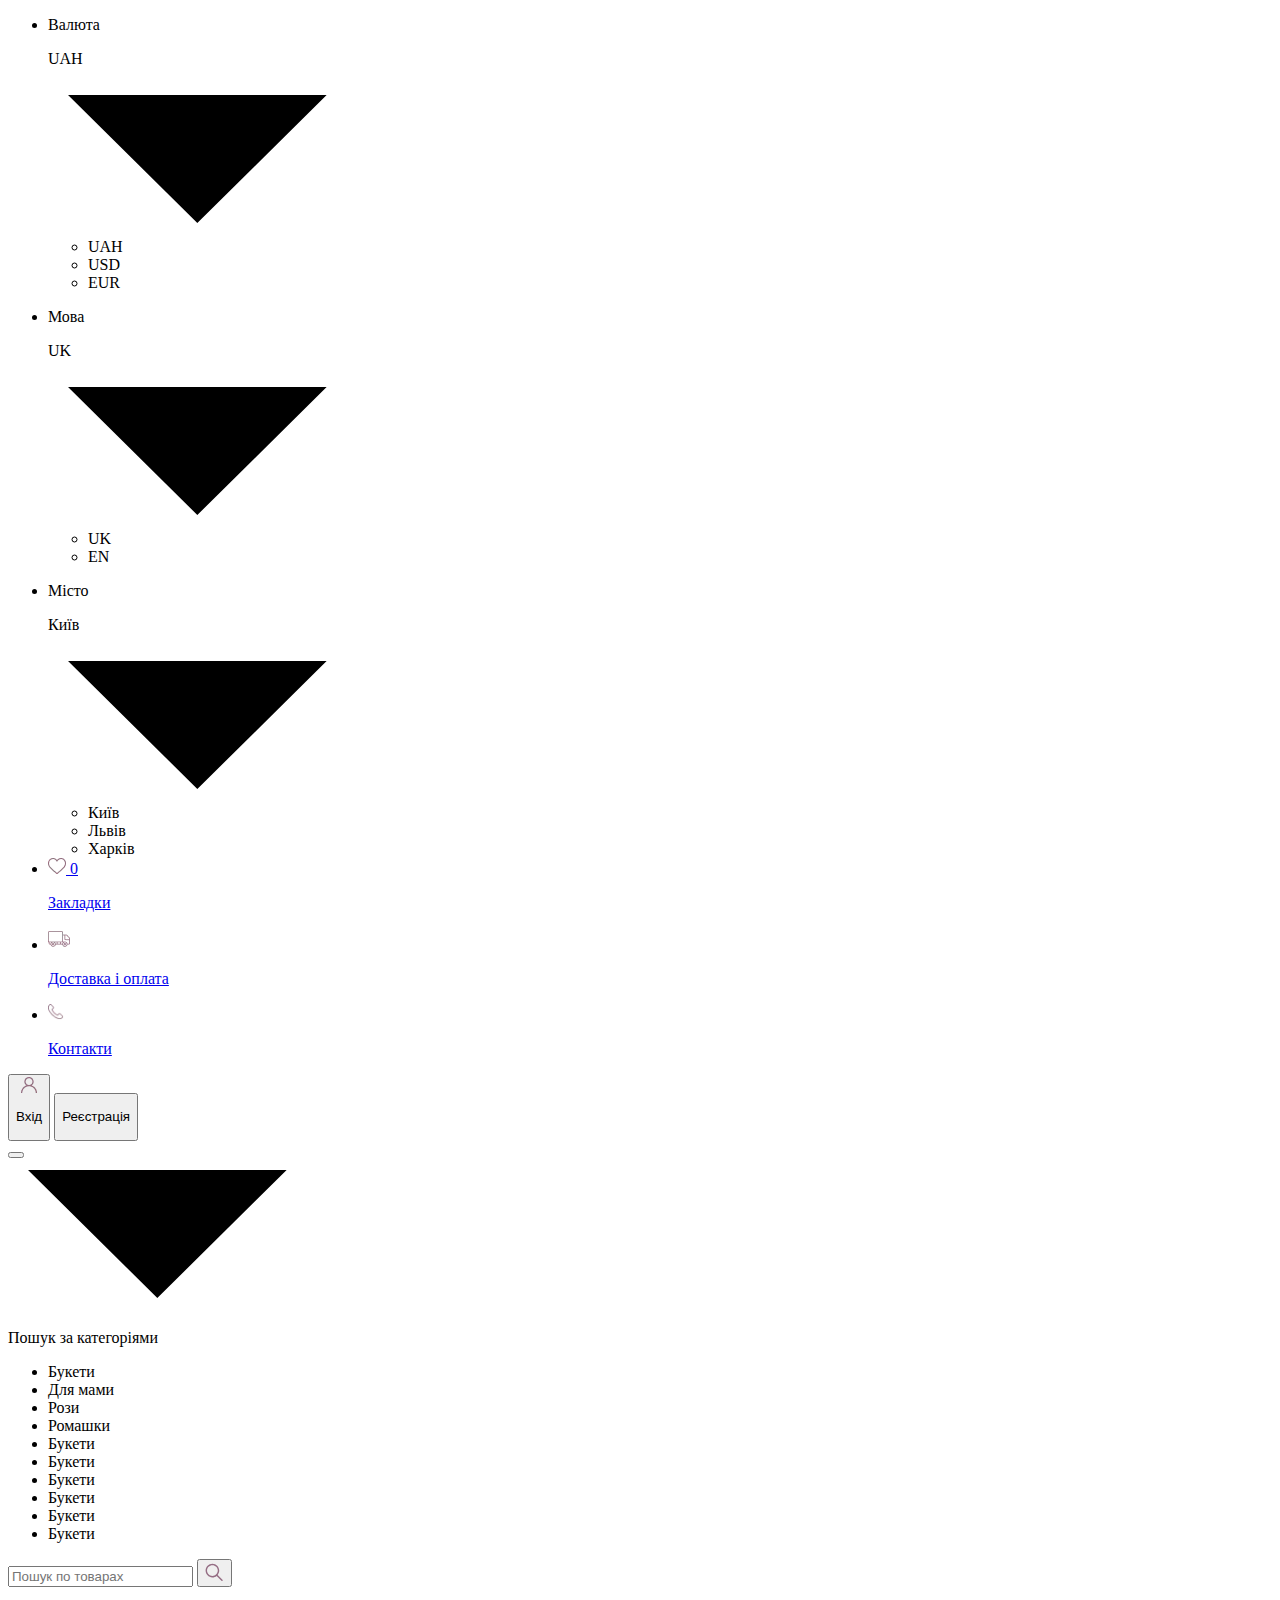
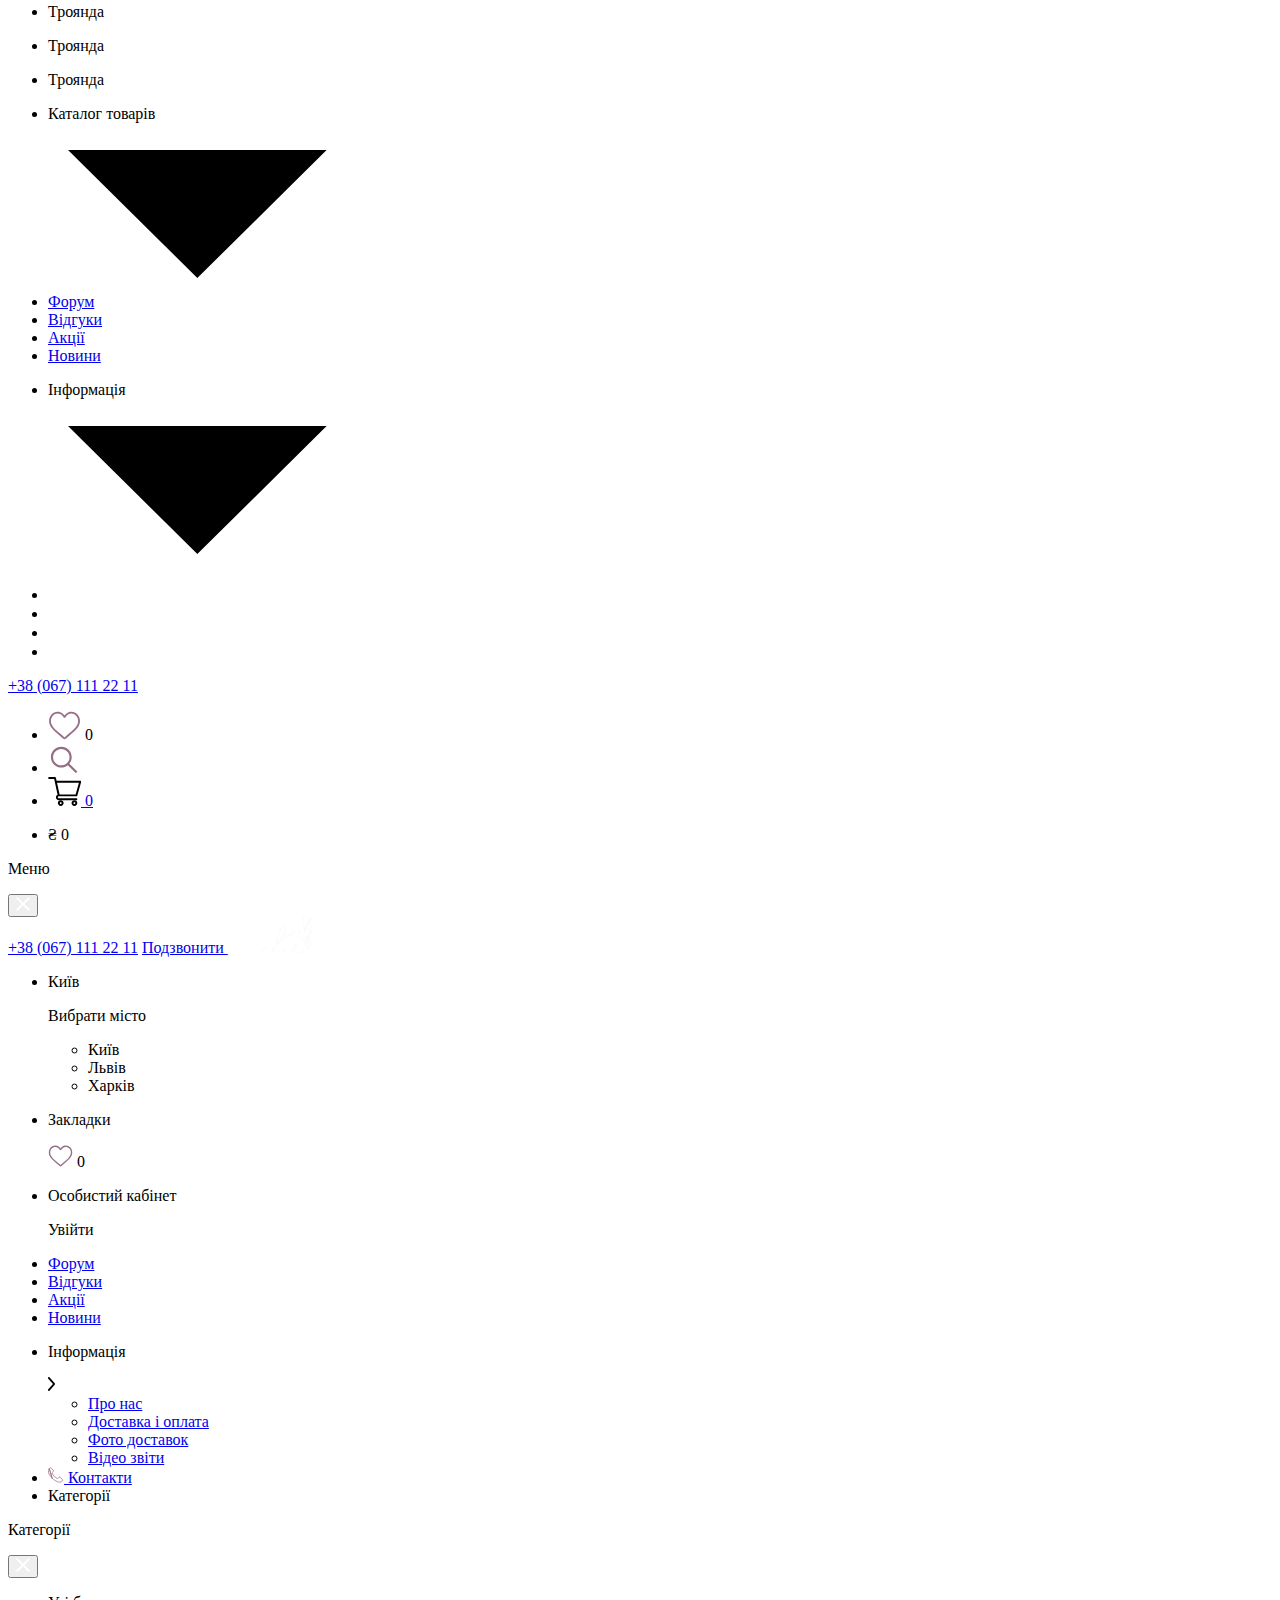
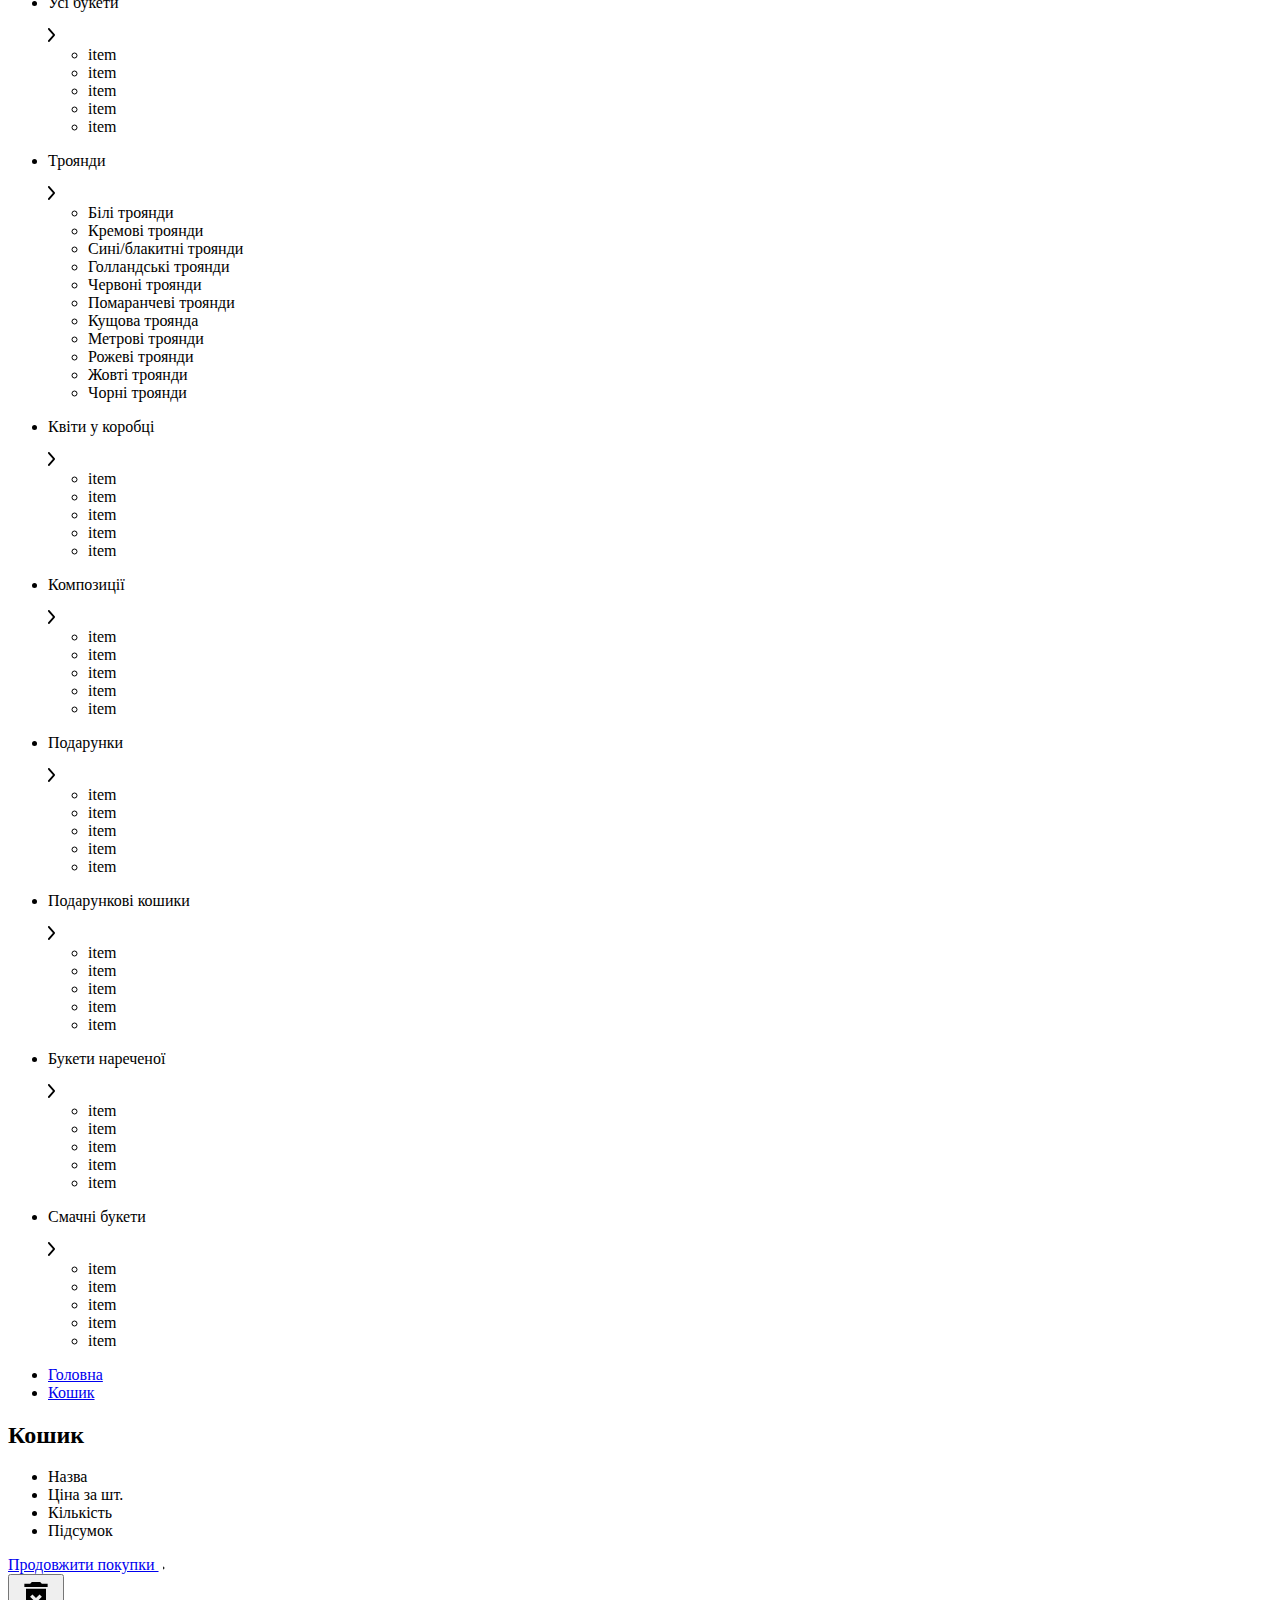
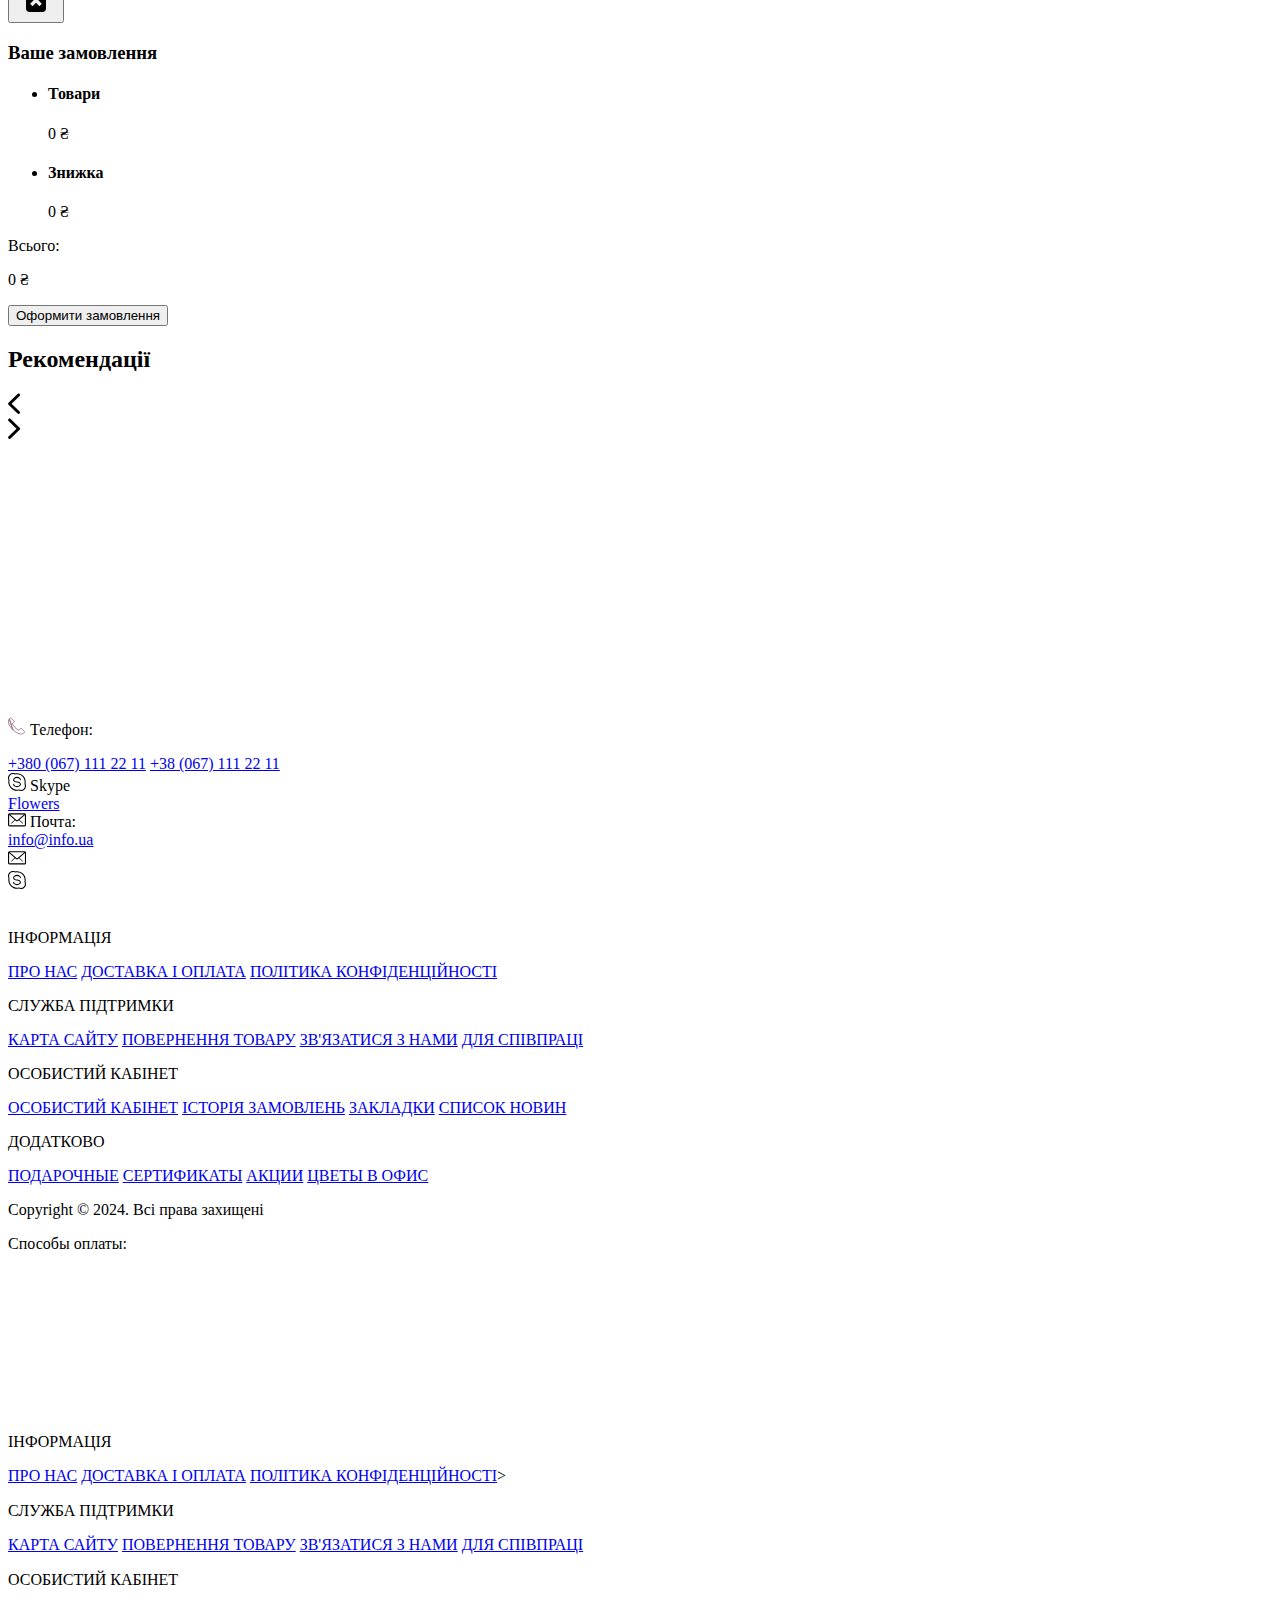
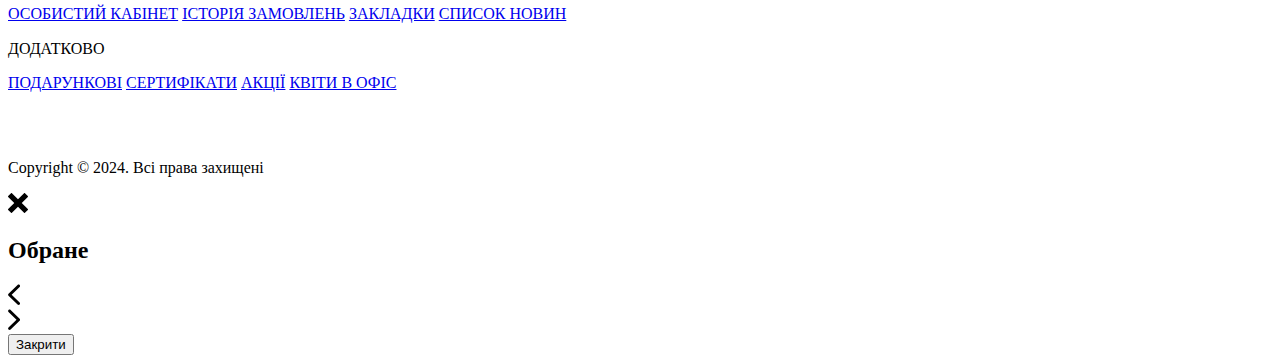
==== commit 46056d7d: "Deploying to gh-pages from @ Oleksii03/Flowers@24bd058925b7799c8fedc8eef51e8d0303384dfd 🚀" ====
--- a/basket.html
+++ b/basket.html
@@ -15,6 +15,12 @@
   xmlns:xlink="http://www.w3.org/1999/xlink">
   <defs>
     <symbol
+      id="icon-cross-full"
+      viewBox="0 0 32 32">
+      <path
+        d="M31.708 25.708c-0-0-0-0-0-0l-9.708-9.708 9.708-9.708c0-0 0-0 0-0 0.105-0.105 0.18-0.227 0.229-0.357 0.133-0.356 0.057-0.771-0.229-1.057l-4.586-4.586c-0.286-0.286-0.702-0.361-1.057-0.229-0.13 0.048-0.252 0.124-0.357 0.228 0 0-0 0-0 0l-9.708 9.708-9.708-9.708c-0-0-0-0-0-0-0.105-0.104-0.227-0.18-0.357-0.228-0.356-0.133-0.771-0.057-1.057 0.229l-4.586 4.586c-0.286 0.286-0.361 0.702-0.229 1.057 0.049 0.13 0.124 0.252 0.229 0.357 0 0 0 0 0 0l9.708 9.708-9.708 9.708c-0 0-0 0-0 0-0.104 0.105-0.18 0.227-0.229 0.357-0.133 0.355-0.057 0.771 0.229 1.057l4.586 4.586c0.286 0.286 0.702 0.361 1.057 0.229 0.13-0.049 0.252-0.124 0.357-0.229 0-0 0-0 0-0l9.708-9.708 9.708 9.708c0 0 0 0 0 0 0.105 0.105 0.227 0.18 0.357 0.229 0.356 0.133 0.771 0.057 1.057-0.229l4.586-4.586c0.286-0.286 0.362-0.702 0.229-1.057-0.049-0.13-0.124-0.252-0.229-0.357z"></path>
+    </symbol>
+    <symbol
       id="clear-basket"
       viewBox="0 0 24 24">
       <path
@@ -398,9 +404,9 @@
 
     <script type="module" crossorigin src="/Flowers/js/basket/basket.js"></script>
     <link rel="modulepreload" crossorigin href="/Flowers/assets/vendor-CWWLBHNg.js">
-    <link rel="modulepreload" crossorigin href="/Flowers/assets/modalFavorite-DZ9v3phM.js">
+    <link rel="modulepreload" crossorigin href="/Flowers/assets/searchProduct-BBqEo-iO.js">
     <link rel="stylesheet" crossorigin href="/Flowers/assets/vendor-BGkeTIC1.css">
-    <link rel="stylesheet" crossorigin href="/Flowers/assets/basket-CEmz-rdm.css">
+    <link rel="stylesheet" crossorigin href="/Flowers/assets/basket-B43LPdjJ.css">
   </head>
 
   <body>
@@ -585,7 +591,7 @@
           <div class="header__search-input-wrapp">
             <input
               type="text"
-              class="header__search-input"
+              class="header__search-input js-header-search-input"
               placeholder="Пошук по товарах" />
 
             <button
@@ -598,6 +604,18 @@
                 <use xlink:href="#icon-search"></use>
               </svg>
             </button>
+
+            <ul class="header__search-input-list js-header-search-input-list">
+              <li class="header__search-input-item">
+                <p class="header__search-input-item-title">Троянда</p>
+              </li>
+              <li class="header__search-input-item">
+                <p class="header__search-input-item-title">Троянда</p>
+              </li>
+              <li class="header__search-input-item">
+                <p class="header__search-input-item-title">Троянда</p>
+              </li>
+            </ul>
           </div>
         </div>
 
@@ -1636,6 +1654,13 @@
     <div class="backdrop-favorite js-backdrop-favotite"></div>
     <!-- modal -->
     <div class="modal-favorite js-modal-favorite">
+  <svg
+    width="20"
+    height="20"
+    class="modal-favorite__icon-close js-swiper-btn-close">
+    <use xlink:href="#icon-cross-full"></use>
+  </svg>
+
   <div class="modal-favorite__container">
     <h2 class="modal-favorite__title">Обране</h2>
 
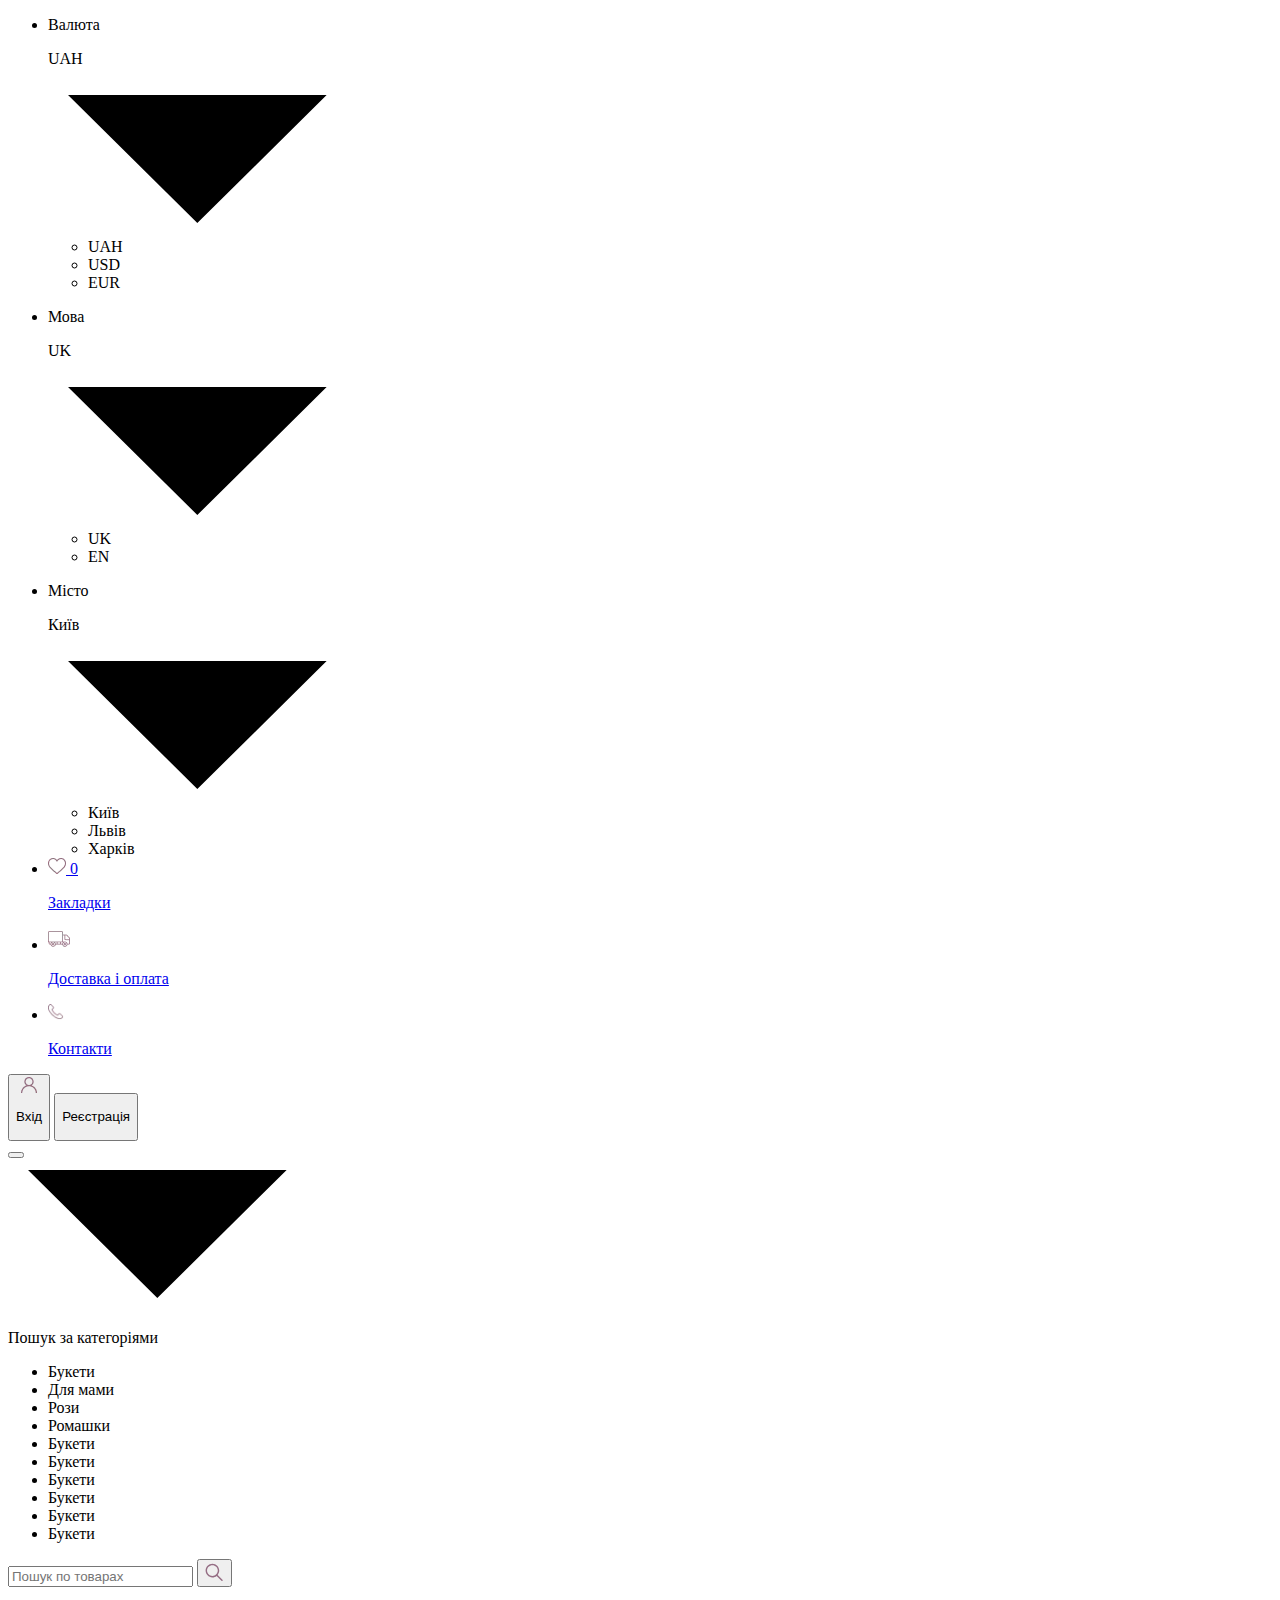
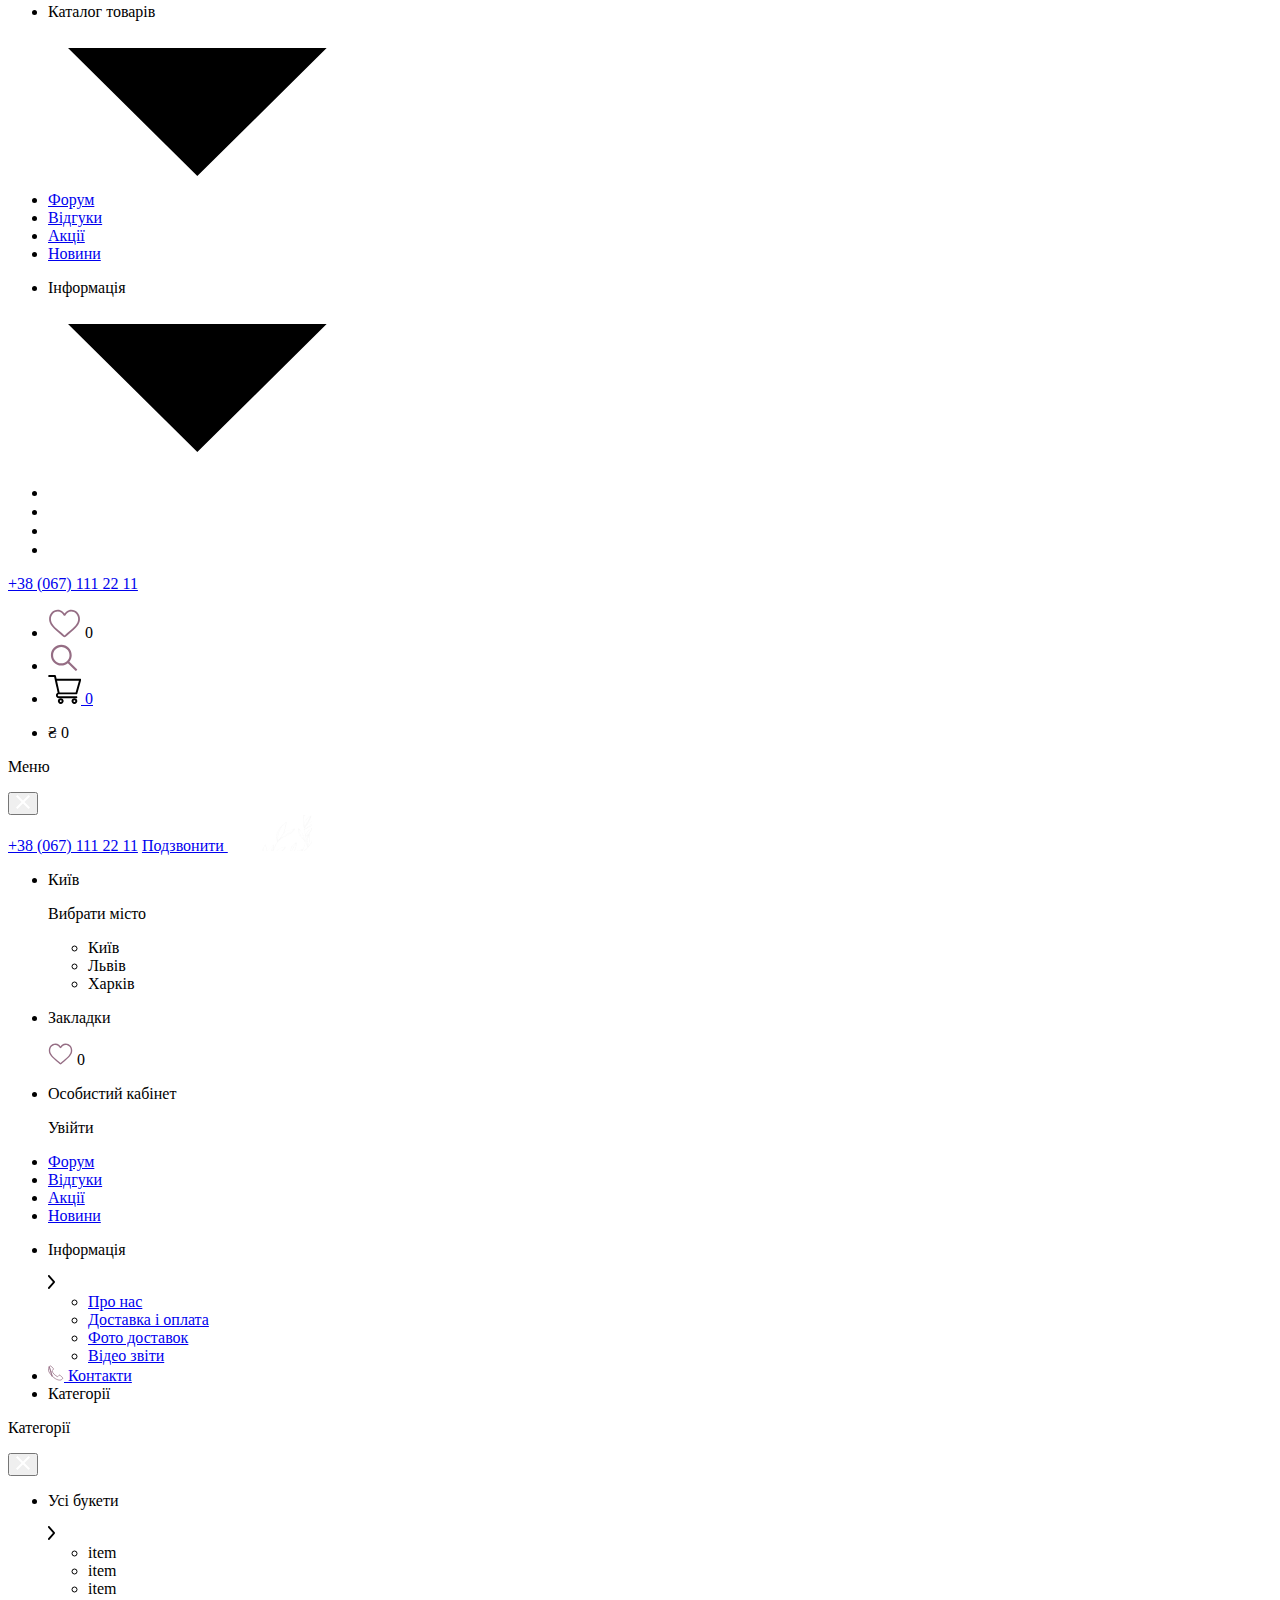
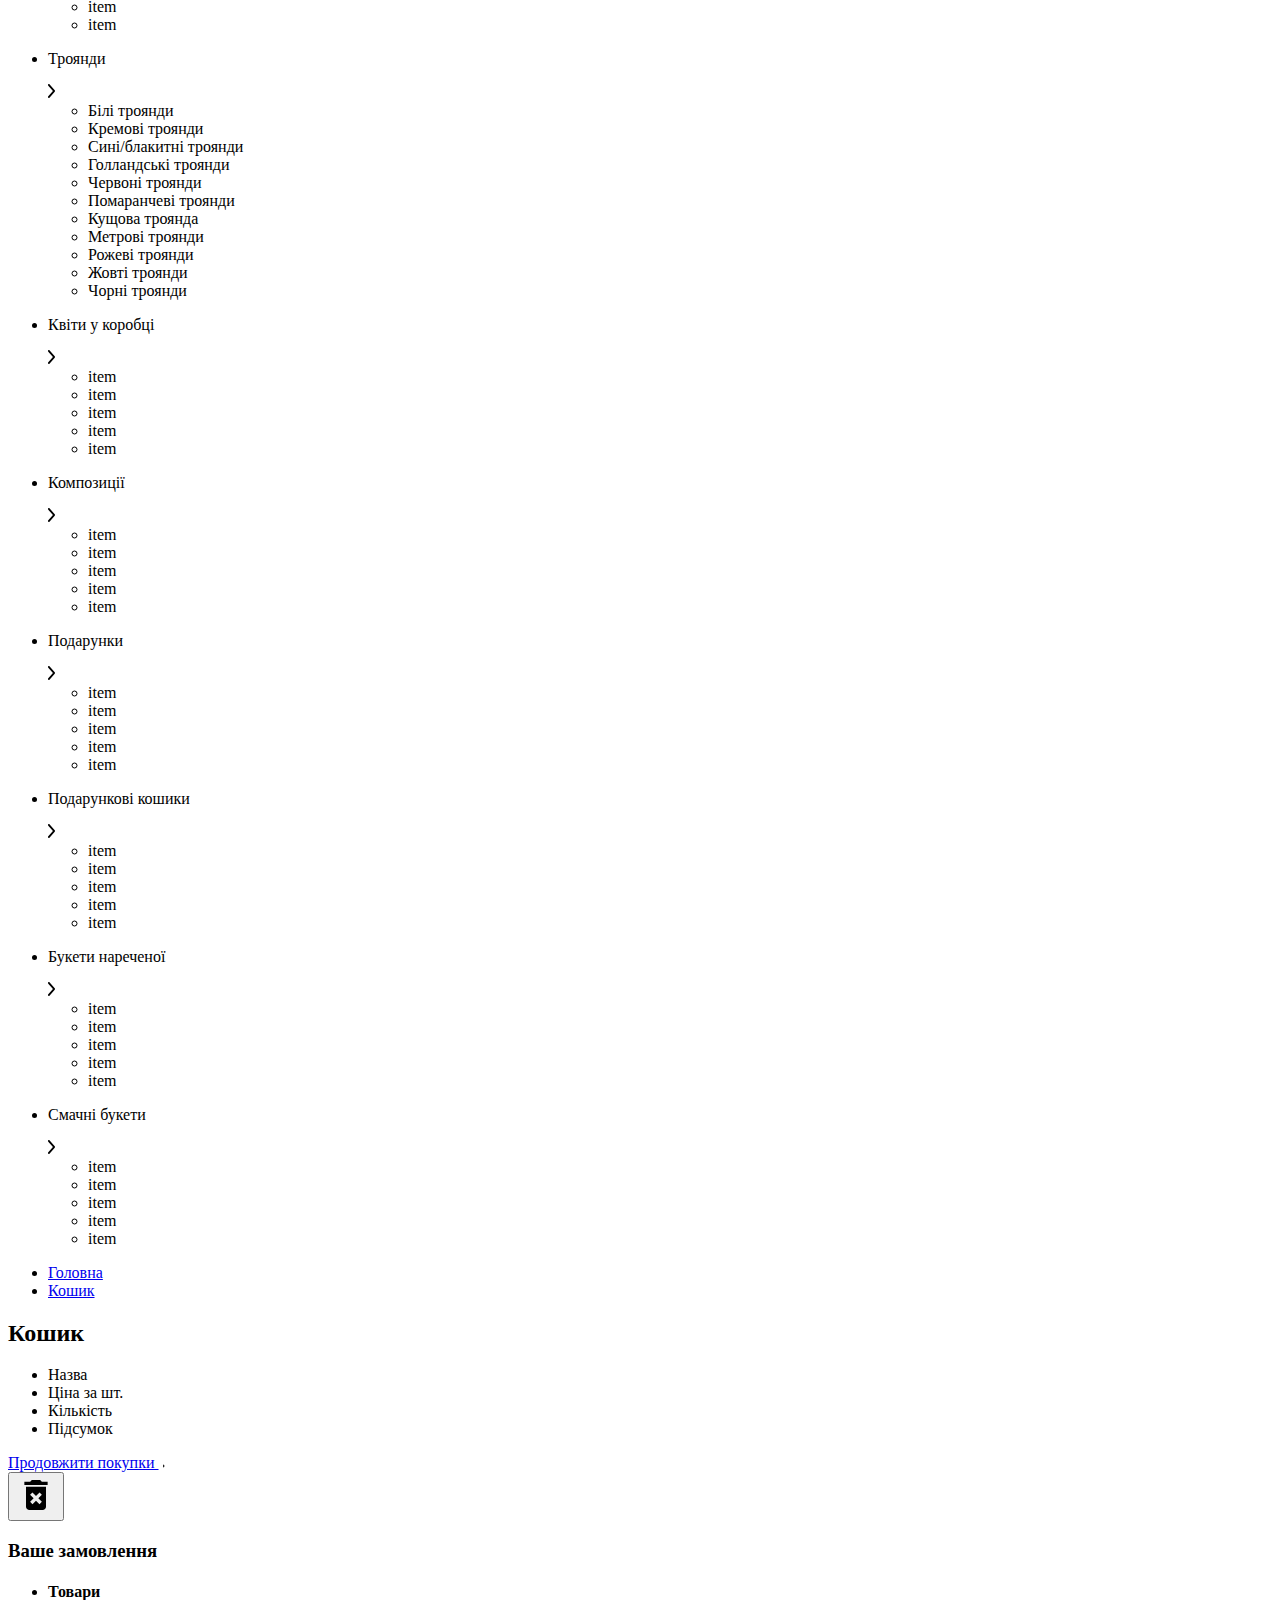
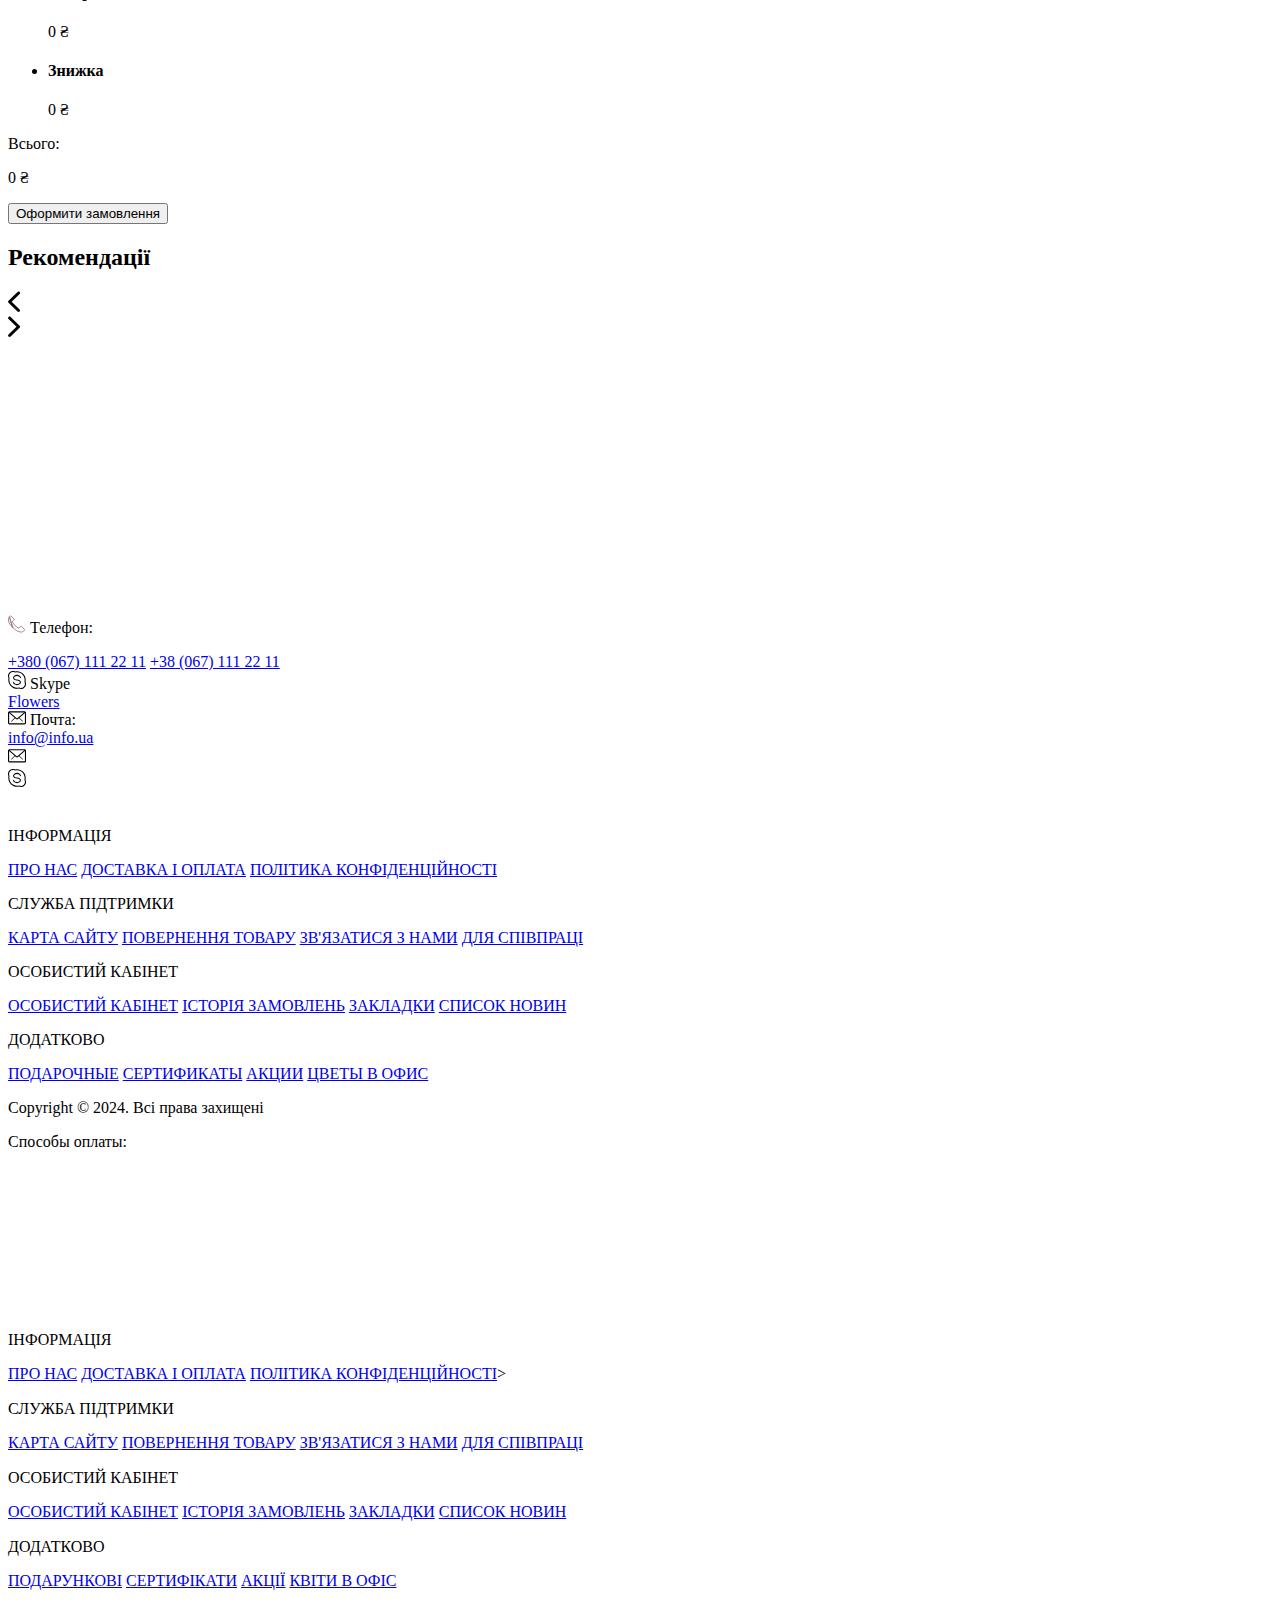
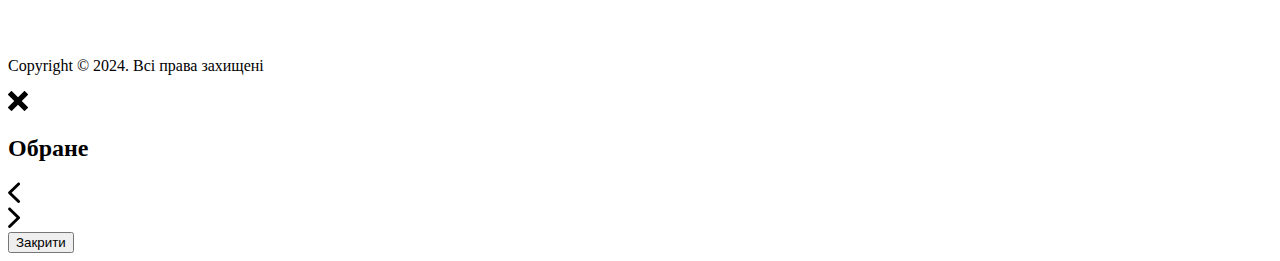
==== commit 493a6876: "Deploying to gh-pages from @ Oleksii03/Flowers@8606c856a584ff3bf966f965b40115e5e4177eb7 🚀" ====
--- a/basket.html
+++ b/basket.html
@@ -404,9 +404,9 @@
 
     <script type="module" crossorigin src="/Flowers/js/basket/basket.js"></script>
     <link rel="modulepreload" crossorigin href="/Flowers/assets/vendor-CWWLBHNg.js">
-    <link rel="modulepreload" crossorigin href="/Flowers/assets/searchProduct-BBqEo-iO.js">
+    <link rel="modulepreload" crossorigin href="/Flowers/assets/searchProduct-BInsH4ej.js">
     <link rel="stylesheet" crossorigin href="/Flowers/assets/vendor-BGkeTIC1.css">
-    <link rel="stylesheet" crossorigin href="/Flowers/assets/basket-B43LPdjJ.css">
+    <link rel="stylesheet" crossorigin href="/Flowers/assets/basket-B3PALLuM.css">
   </head>
 
   <body>
@@ -605,17 +605,7 @@
               </svg>
             </button>
 
-            <ul class="header__search-input-list js-header-search-input-list">
-              <li class="header__search-input-item">
-                <p class="header__search-input-item-title">Троянда</p>
-              </li>
-              <li class="header__search-input-item">
-                <p class="header__search-input-item-title">Троянда</p>
-              </li>
-              <li class="header__search-input-item">
-                <p class="header__search-input-item-title">Троянда</p>
-              </li>
-            </ul>
+            <ul class="header__search-input-list js-header-search-input-list"></ul>
           </div>
         </div>
 
